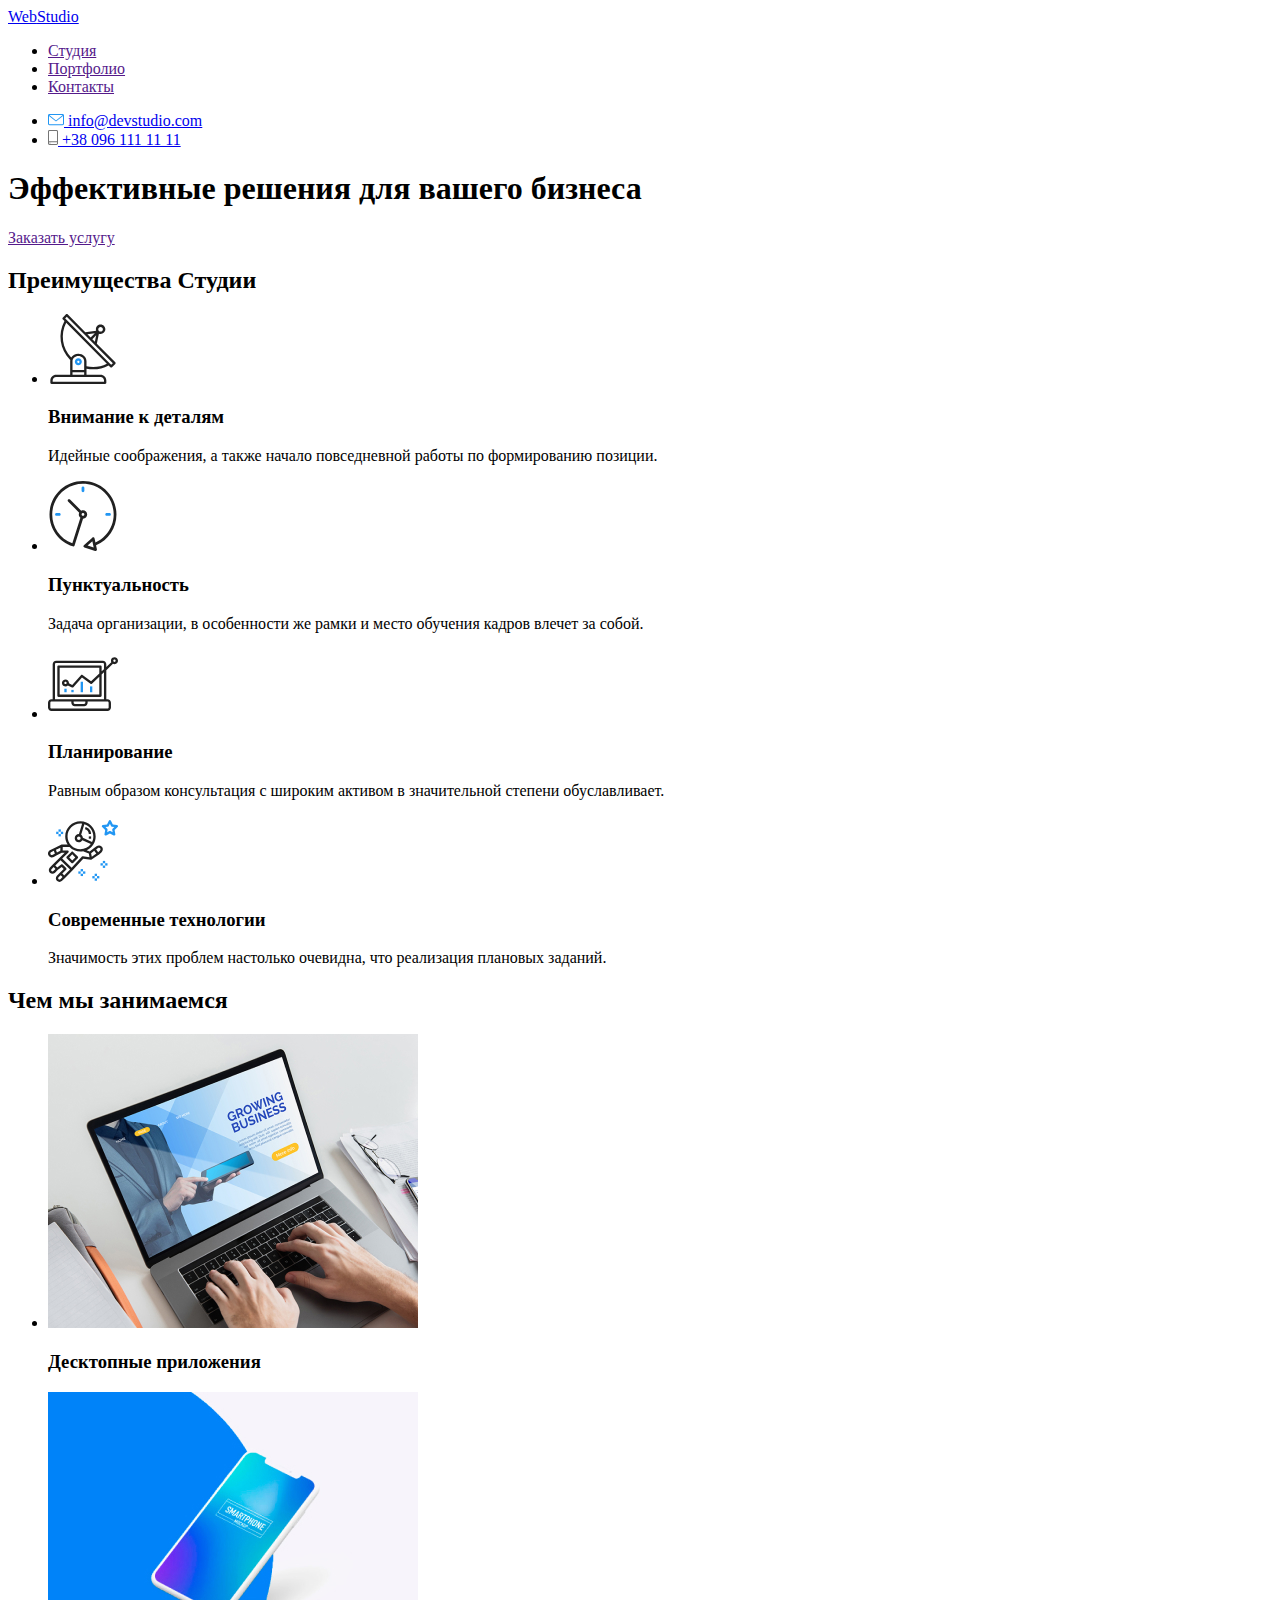
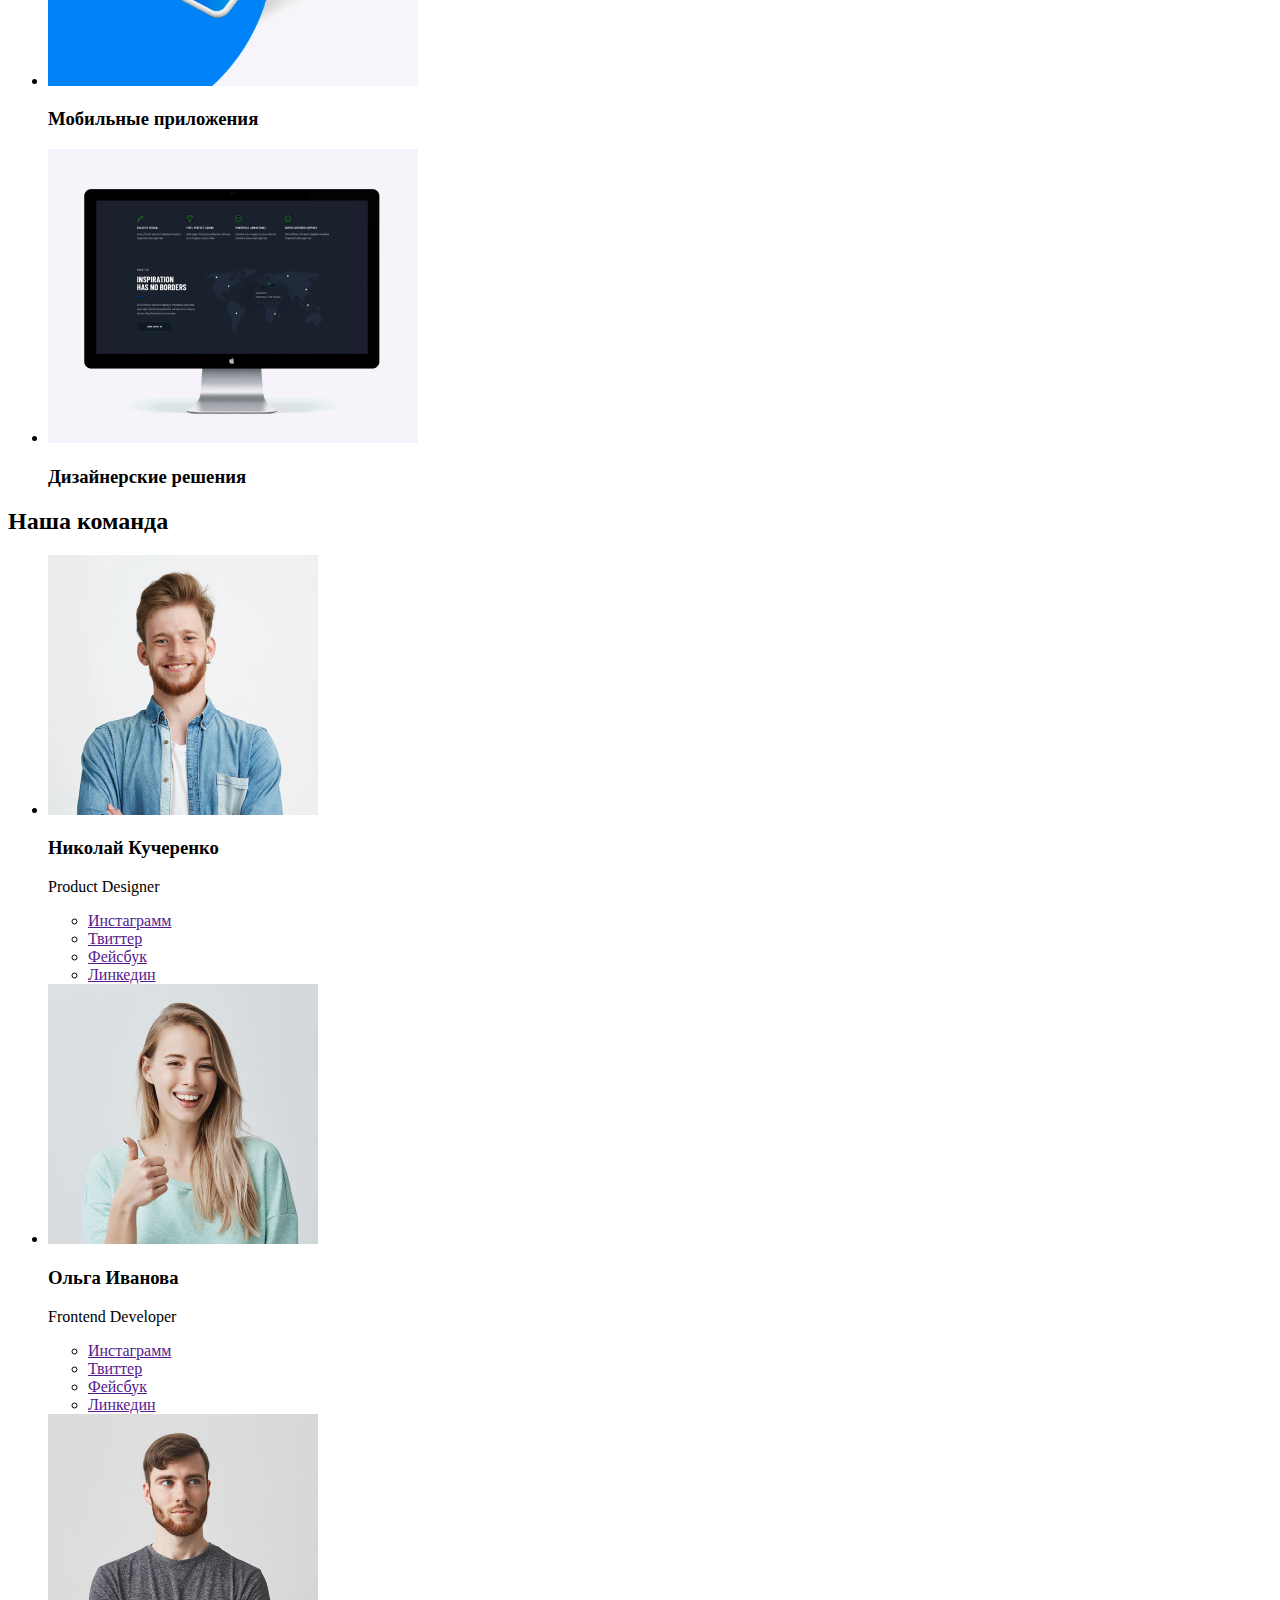
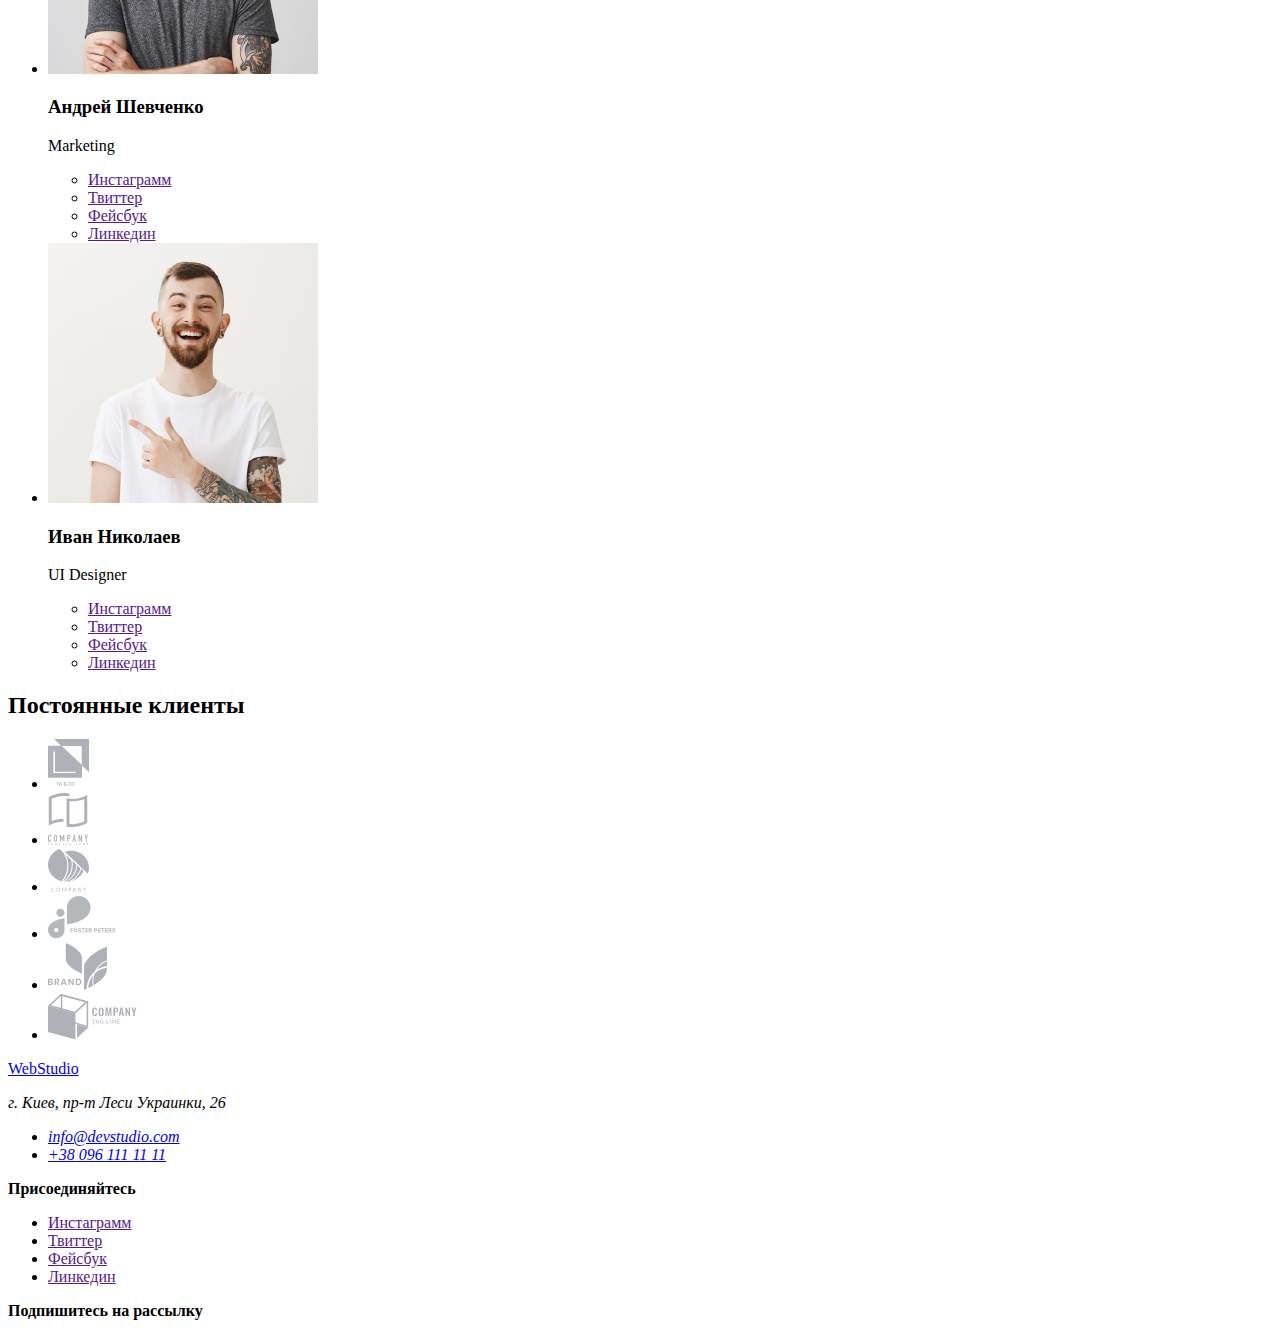
==== index.html @ 99ff596c "Добавляет файлы с репозитрия goit-markup-hw-01" ====
<!DOCTYPE html>
<html lang="ru">
  <head>
    <meta charset="UTF-8" />
    <meta name="viewport" content="width=device-width, initial-scale=1.0" />
    <title>Document</title>
  </head>

  <body>
    <!-- Шапка с навигацией-->
    <header>
      <!--навигация по сайту-->
      <nav>
        <a href="/"> <span>Web</span>Studio </a>
        <ul>
          <li><a href="">Студия</a></li>
          <li><a href="">Портфолио</a></li>
          <li><a href="">Контакты</a></li>
        </ul>
      </nav>

      <!--контакты для связи-->
      <ul>
        <li>
          <a href="mailto:info@devstudio.com ">
            <img src="./image/mail.svg" alt="Конверт" />
            info@devstudio.com
          </a>
        </li>
        <li>
          <a href="tel:+380961111111 ">
            <img src="./image/smartphone.svg" alt="Телефон" />
            +38 096 111 11 11
          </a>
        </li>
      </ul>
    </header>

    <main>
      <!-- Герой-->
      <section>
        <h1>Эффективные решения для вашего бизнеса</h1>
        <a href="">Заказать услугу</a>
      </section>

      <!-- Преимущества Студии-->
      <section>
        <!-- заголовок скрыть в css-->
        <h2>Преимущества Студии</h2>

        <ul>
          <li>
            <img src="./image/antenna.svg" alt="" />
            <h3>Внимание к деталям</h3>
            <p>
              Идейные соображения, а также начало повседневной работы по
              формированию позиции.
            </p>
          </li>
          <li>
            <img src="./image/clock.svg" alt="" />
            <h3>Пунктуальность</h3>
            <p>
              Задача организации, в особенности же рамки и место обучения кадров
              влечет за собой.
            </p>
          </li>
          <li>
            <img src="./image/diagram.svg" alt="" />
            <h3>Планирование</h3>
            <p>
              Равным образом консультация с широким активом в значительной
              степени обуславливает.
            </p>
          </li>
          <li>
            <a href=""><img src="./image/astronaut.svg" alt="" /></a>
            <h3>Современные технологии</h3>
            <p>
              Значимость этих проблем настолько очевидна, что реализация
              плановых заданий.
            </p>
          </li>
        </ul>
      </section>

      <!-- Чем мы занимаемся-->
      <section>
        <h2>Чем мы занимаемся</h2>

        <ul>
          <li>
            <img src="./image/box1.jpg" alt="Ноутбук" width="370" />
            <h3>Десктопные приложения</h3>
          </li>
          <li>
            <img src="./image/box2.jpg" alt="Мобильный телефон" width="370" />
            <h3>Мобильные приложения</h3>
          </li>
          <li>
            <img src="./image/box3.jpg" alt="Монитор" width="370" />
            <h3>Дизайнерские решения</h3>
          </li>
        </ul>
      </section>

      <!-- Наша команда-->
      <section>
        <h2>Наша команда</h2>

        <ul>
          <!--Сотрудник 1-->
          <li>
            <img src="./image/photo1.jpg" alt="Сотрудник 1" width="270" />
            <h3>Николай Кучеренко</h3>
            <p>Product Designer</p>

            <ul>
              <li>
                <a href="" aria-label="Ссылка на Инстаграмм">Инстаграмм</a>
              </li>
              <li>
                <a href="" aria-label="Ссылка на Твиттер">Твиттер</a>
              </li>
              <li>
                <a href="" aria-label="Ссылка на Фейсбук">Фейсбук</a>
              </li>
              <li>
                <a href="" aria-label="Ссылка на Линкедин">Линкедин</a>
              </li>
            </ul>
          </li>

          <!--Сотрудник 2-->
          <li>
            <img src="./image/photo2.jpg" alt="Сотрудник 2" width="270" />
            <h3>Ольга Иванова</h3>
            <p>Frontend Developer</p>

            <ul>
              <li>
                <a href="" aria-label="Ссылка на Инстаграмм">Инстаграмм</a>
              </li>
              <li>
                <a href="" aria-label="Ссылка на Твиттер">Твиттер</a>
              </li>
              <li>
                <a href="" aria-label="Ссылка на Фейсбук">Фейсбук</a>
              </li>
              <li>
                <a href="" aria-label="Ссылка на Линкедин">Линкедин</a>
              </li>
            </ul>
          </li>

          <!--Сотрудник 3-->
          <li>
            <img src="./image/photo3.jpg" alt="Сотрудник 3" width="270" />
            <h3>Андрей Шевченко</h3>
            <p>Marketing</p>

            <ul>
              <li>
                <a href="" aria-label="Ссылка на Инстаграмм">Инстаграмм</a>
              </li>
              <li>
                <a href="" aria-label="Ссылка на Твиттер">Твиттер</a>
              </li>
              <li>
                <a href="" aria-label="Ссылка на Фейсбук">Фейсбук</a>
              </li>
              <li>
                <a href="" aria-label="Ссылка на Линкедин">Линкедин</a>
              </li>
            </ul>
          </li>

          <!--Сотрудник 4-->
          <li>
            <img src="./image/photo4.jpg" alt="Сотрудник 4" width="270" />
            <h3>Иван Николаев</h3>
            <p>UI Designer</p>

            <ul>
              <li>
                <a href="" aria-label="Ссылка на Инстаграмм">Инстаграмм</a>
              </li>
              <li>
                <a href="" aria-label="Ссылка на Твиттер">Твиттер</a>
              </li>
              <li>
                <a href="" aria-label="Ссылка на Фейсбук">Фейсбук</a>
              </li>
              <li>
                <a href="" aria-label="Ссылка на Линкедин">Линкедин</a>
              </li>
            </ul>
          </li>
        </ul>
      </section>

      <!--Постоянные клиенты-->
      <section>
        <h2>Постоянные клиенты</h2>

        <ul>
          <li>
            <a href=""><img src="./image/logo1.svg" alt="Логотип" /></a>
          </li>
          <li>
            <a href=""><img src="./image/logo2.svg" alt="Логотип" /></a>
          </li>
          <li>
            <a href=""><img src="./image/logo3.svg" alt="Логотип" /></a>
          </li>
          <li>
            <a href=""><img src="./image/logo4.svg" alt="Логотип" /></a>
          </li>
          <li>
            <a href=""><img src="./image/logo5.svg" alt="Логотип" /></a>
          </li>
          <li>
            <a href=""><img src="./image/logo6.svg" alt="Логотип" /></a>
          </li>
        </ul>
      </section>
    </main>

    <!-- Футер -->
    <footer>
      <div>
        <a href="/"> <span>Web</span>Studio </a>
        <address>
          <p>г. Киев, пр-т Леси Украинки, 26</p>

          <ul>
            <li>
              <a href="mailto:info@devstudio.com ">info@devstudio.com</a>
            </li>
            <li>
              <a href="tel:+380961111111 ">+38 096 111 11 11 </a>
            </li>
          </ul>
        </address>
      </div>

      <div>
        <b>Присоединяйтесь</b>
        <ul>
          <li>
            <a href="" aria-label="Ссылка на Инстаграмм">Инстаграмм</a>
          </li>
          <li>
            <a href="" aria-label="Ссылка на Твиттер">Твиттер</a>
          </li>
          <li>
            <a href="" aria-label="Ссылка на Фейсбук">Фейсбук</a>
          </li>
          <li>
            <a href="" aria-label="Ссылка на Линкедин">Линкедин</a>
          </li>
        </ul>
      </div>

      <div>
        <b>Подпишитесь на рассылку</b>
      </div>
    </footer>
  </body>
</html>
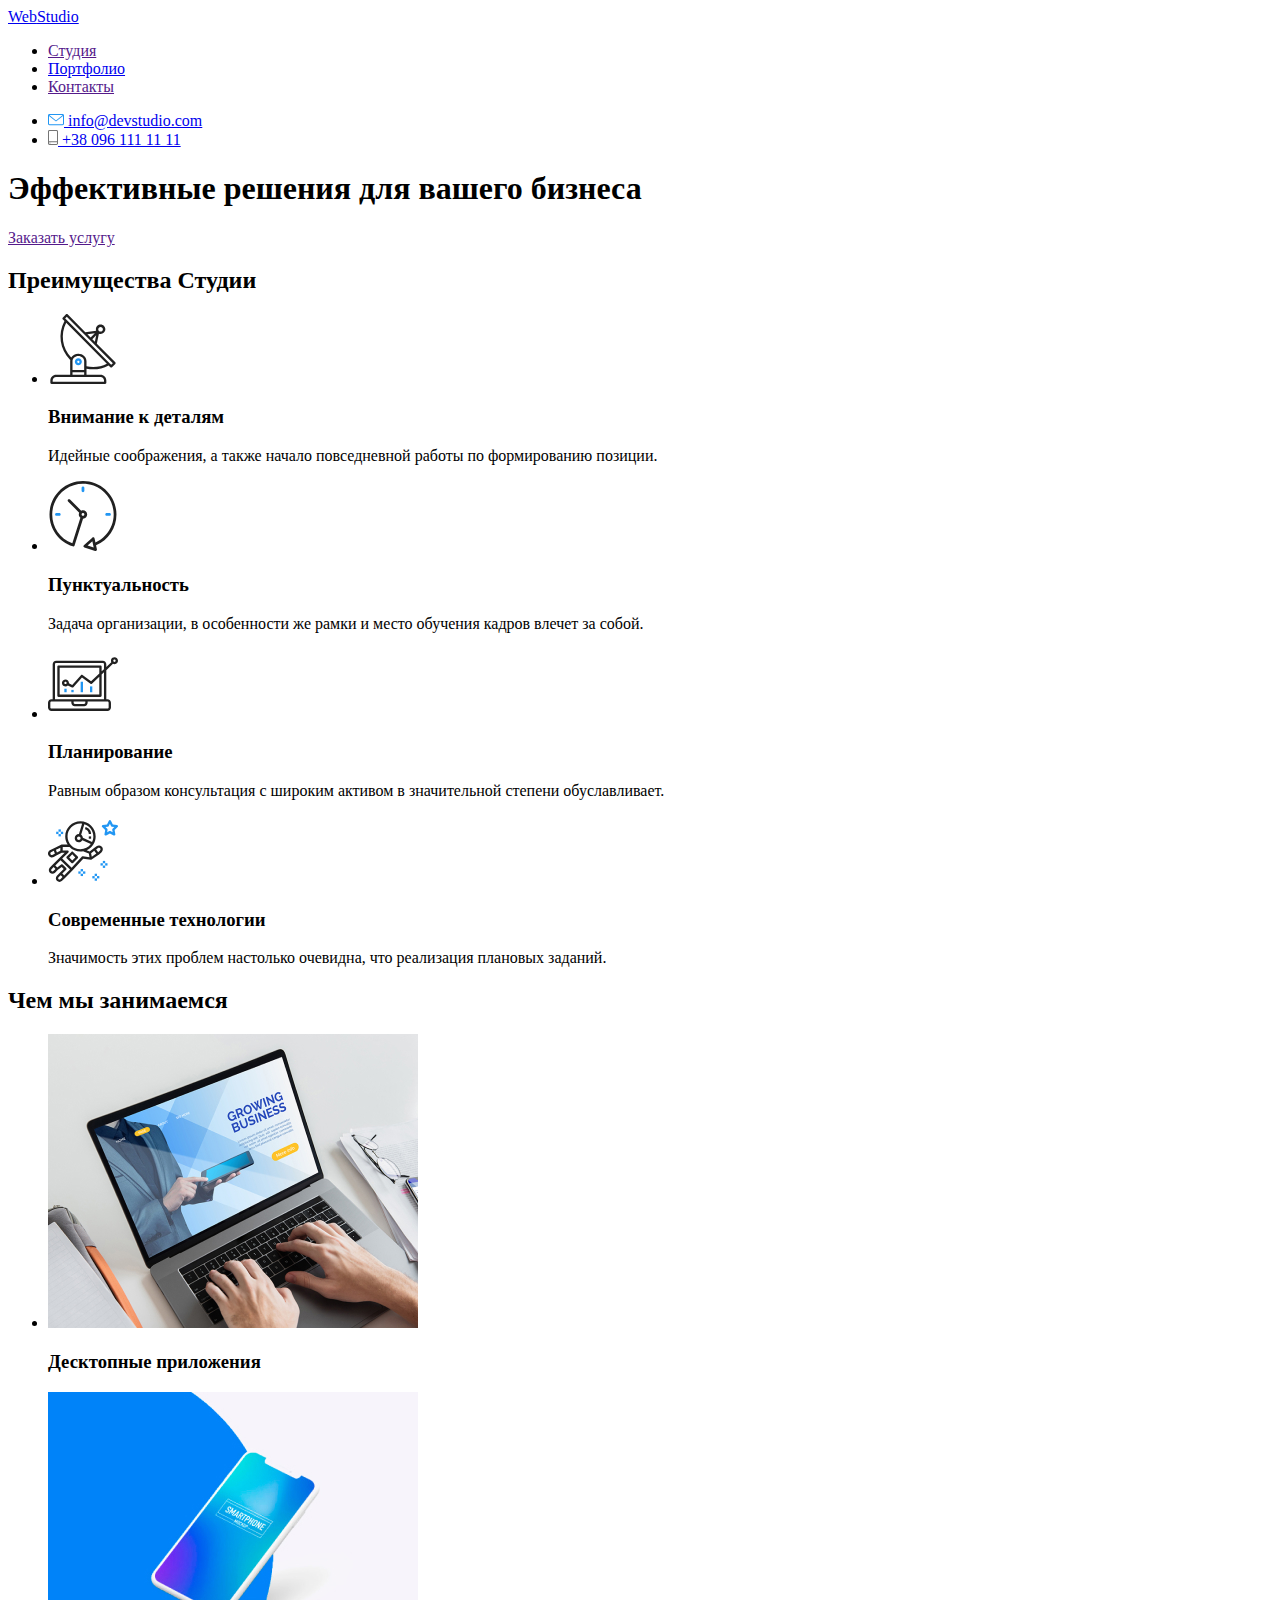
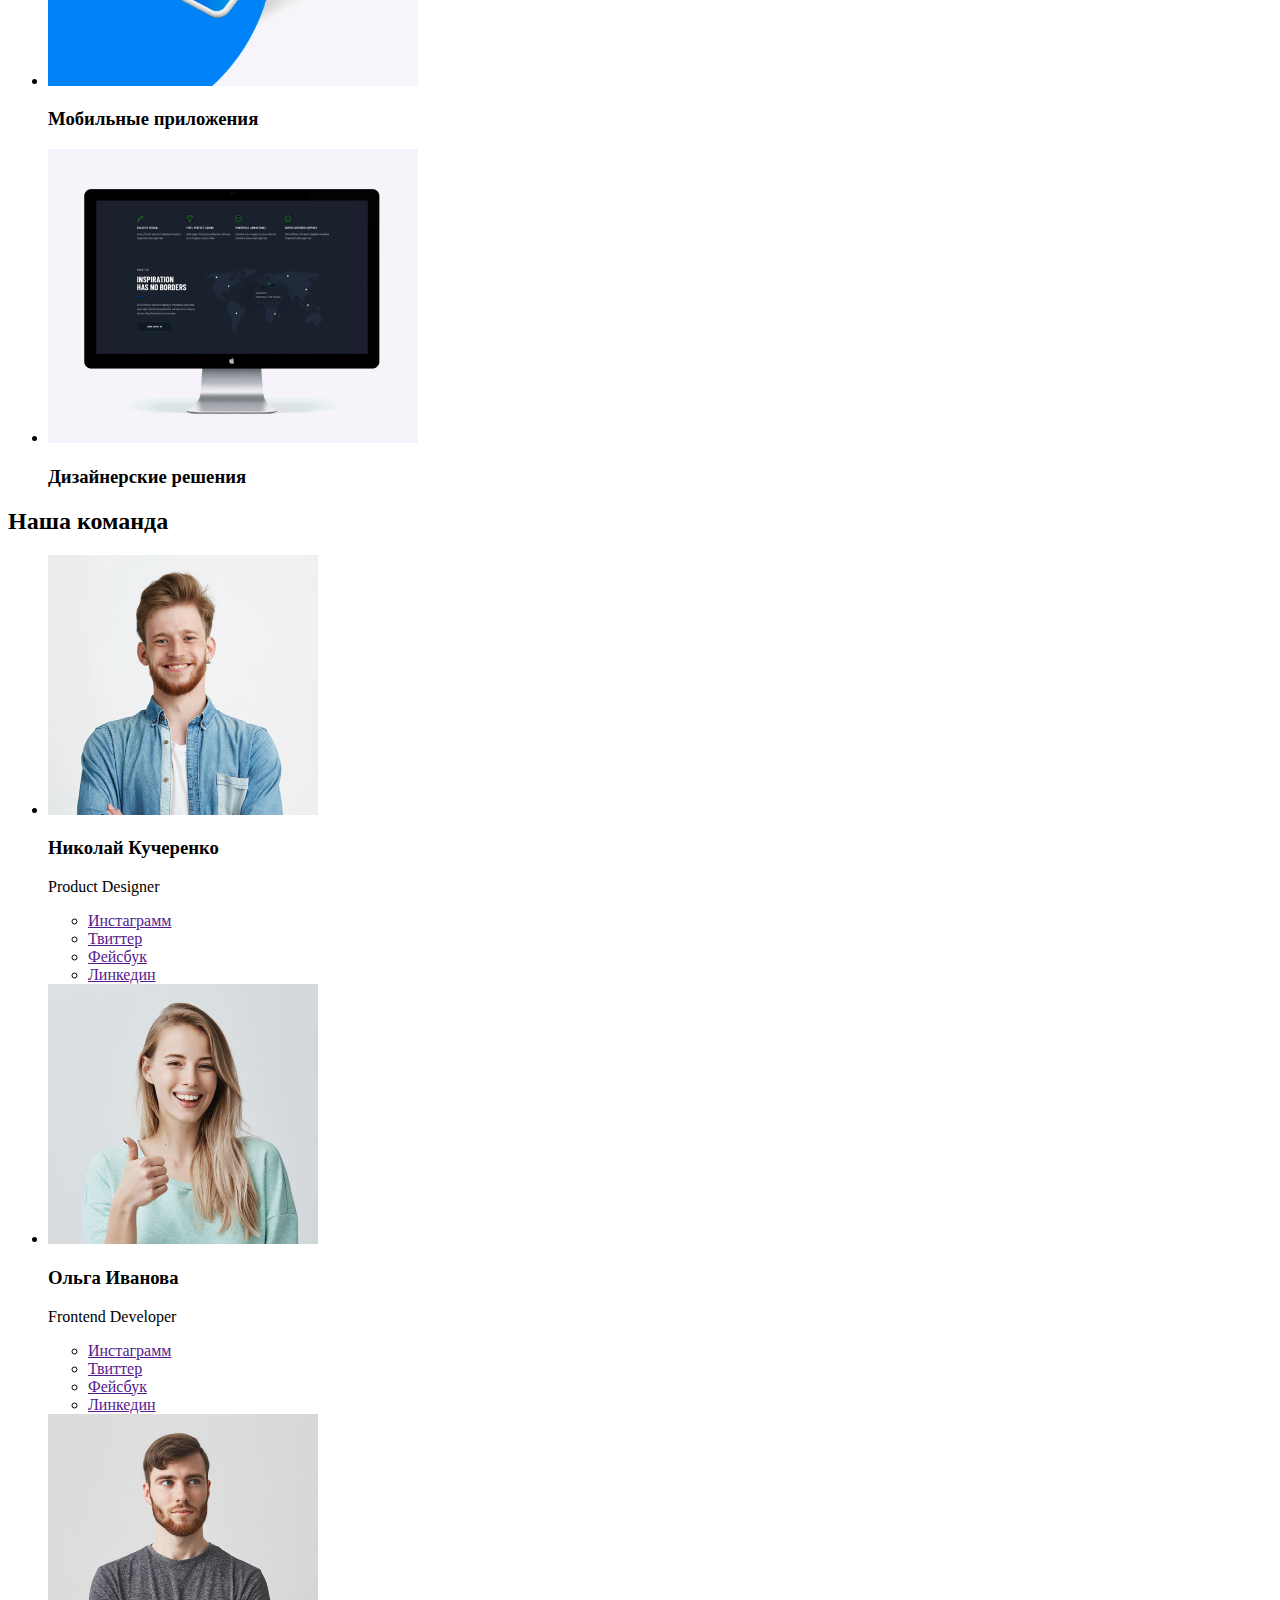
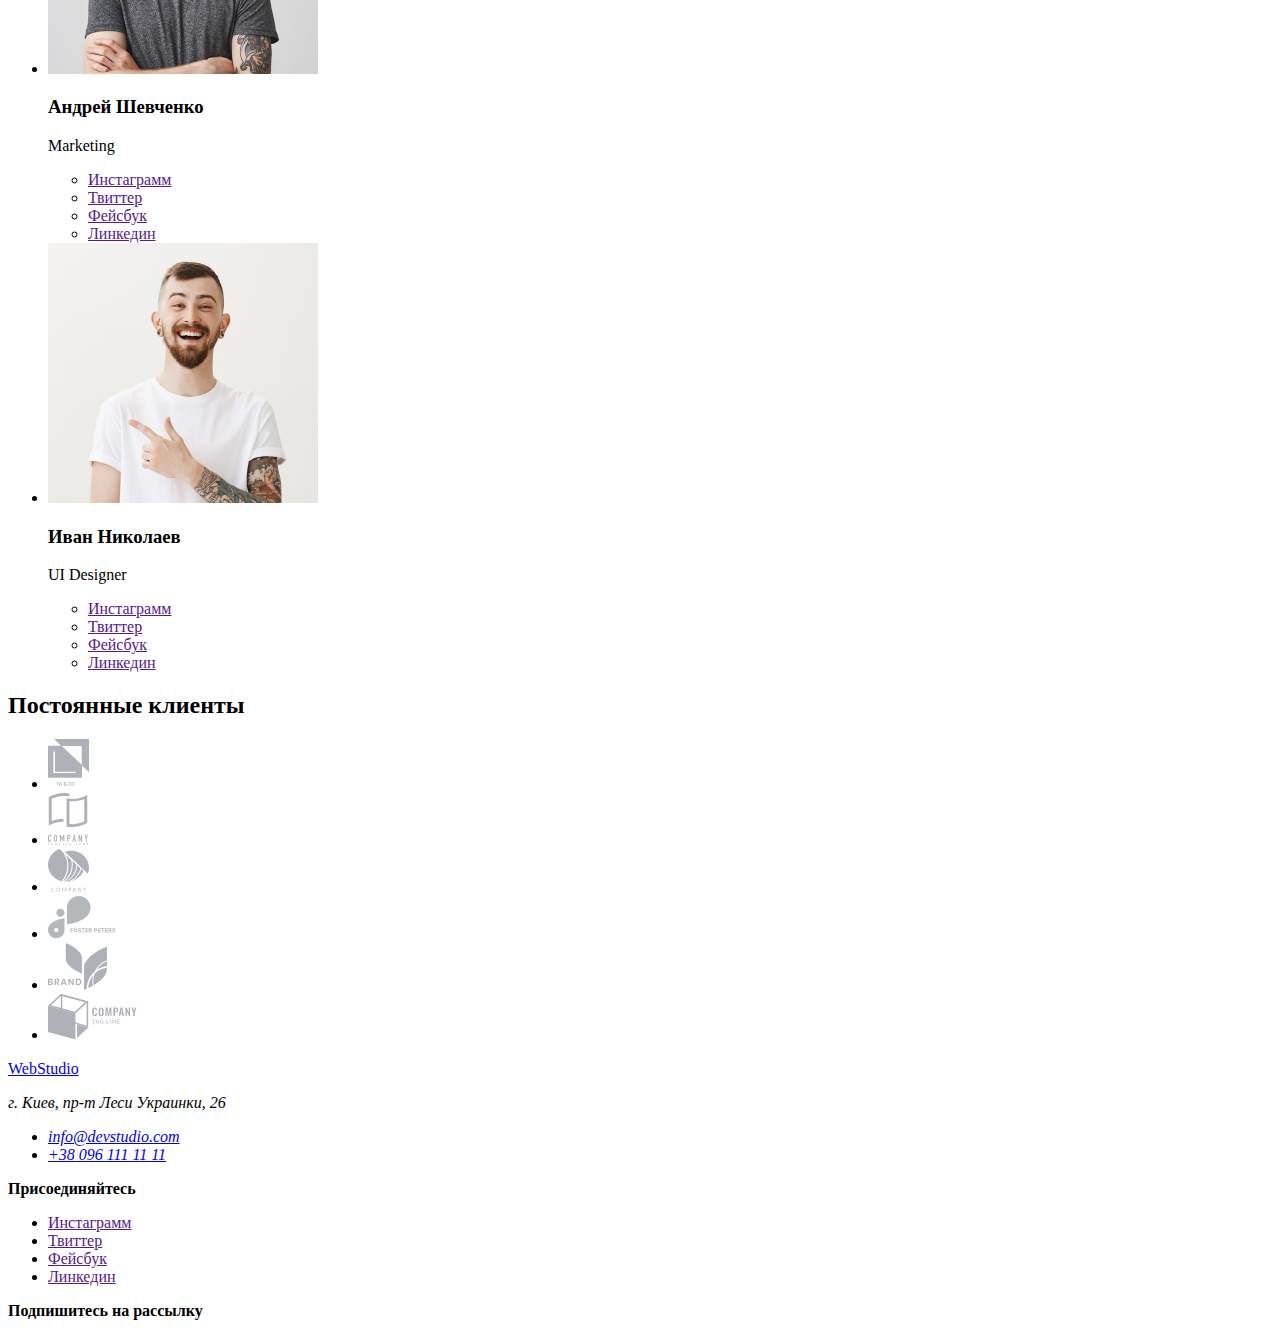
==== commit 6cf24dca: "Добавляет сраницу Портфолио" ====
--- a/index.html
+++ b/index.html
@@ -11,10 +11,10 @@
     <header>
       <!--навигация по сайту-->
       <nav>
-        <a href="/"> <span>Web</span>Studio </a>
+        <a href="./"> <span>Web</span>Studio </a>
         <ul>
           <li><a href="">Студия</a></li>
-          <li><a href="">Портфолио</a></li>
+          <li><a href="./portfolio.html">Портфолио</a></li>
           <li><a href="">Контакты</a></li>
         </ul>
       </nav>
@@ -229,7 +229,7 @@
     <!-- Футер -->
     <footer>
       <div>
-        <a href="/"> <span>Web</span>Studio </a>
+        <a href="./"> <span>Web</span>Studio </a>
         <address>
           <p>г. Киев, пр-т Леси Украинки, 26</p>
 
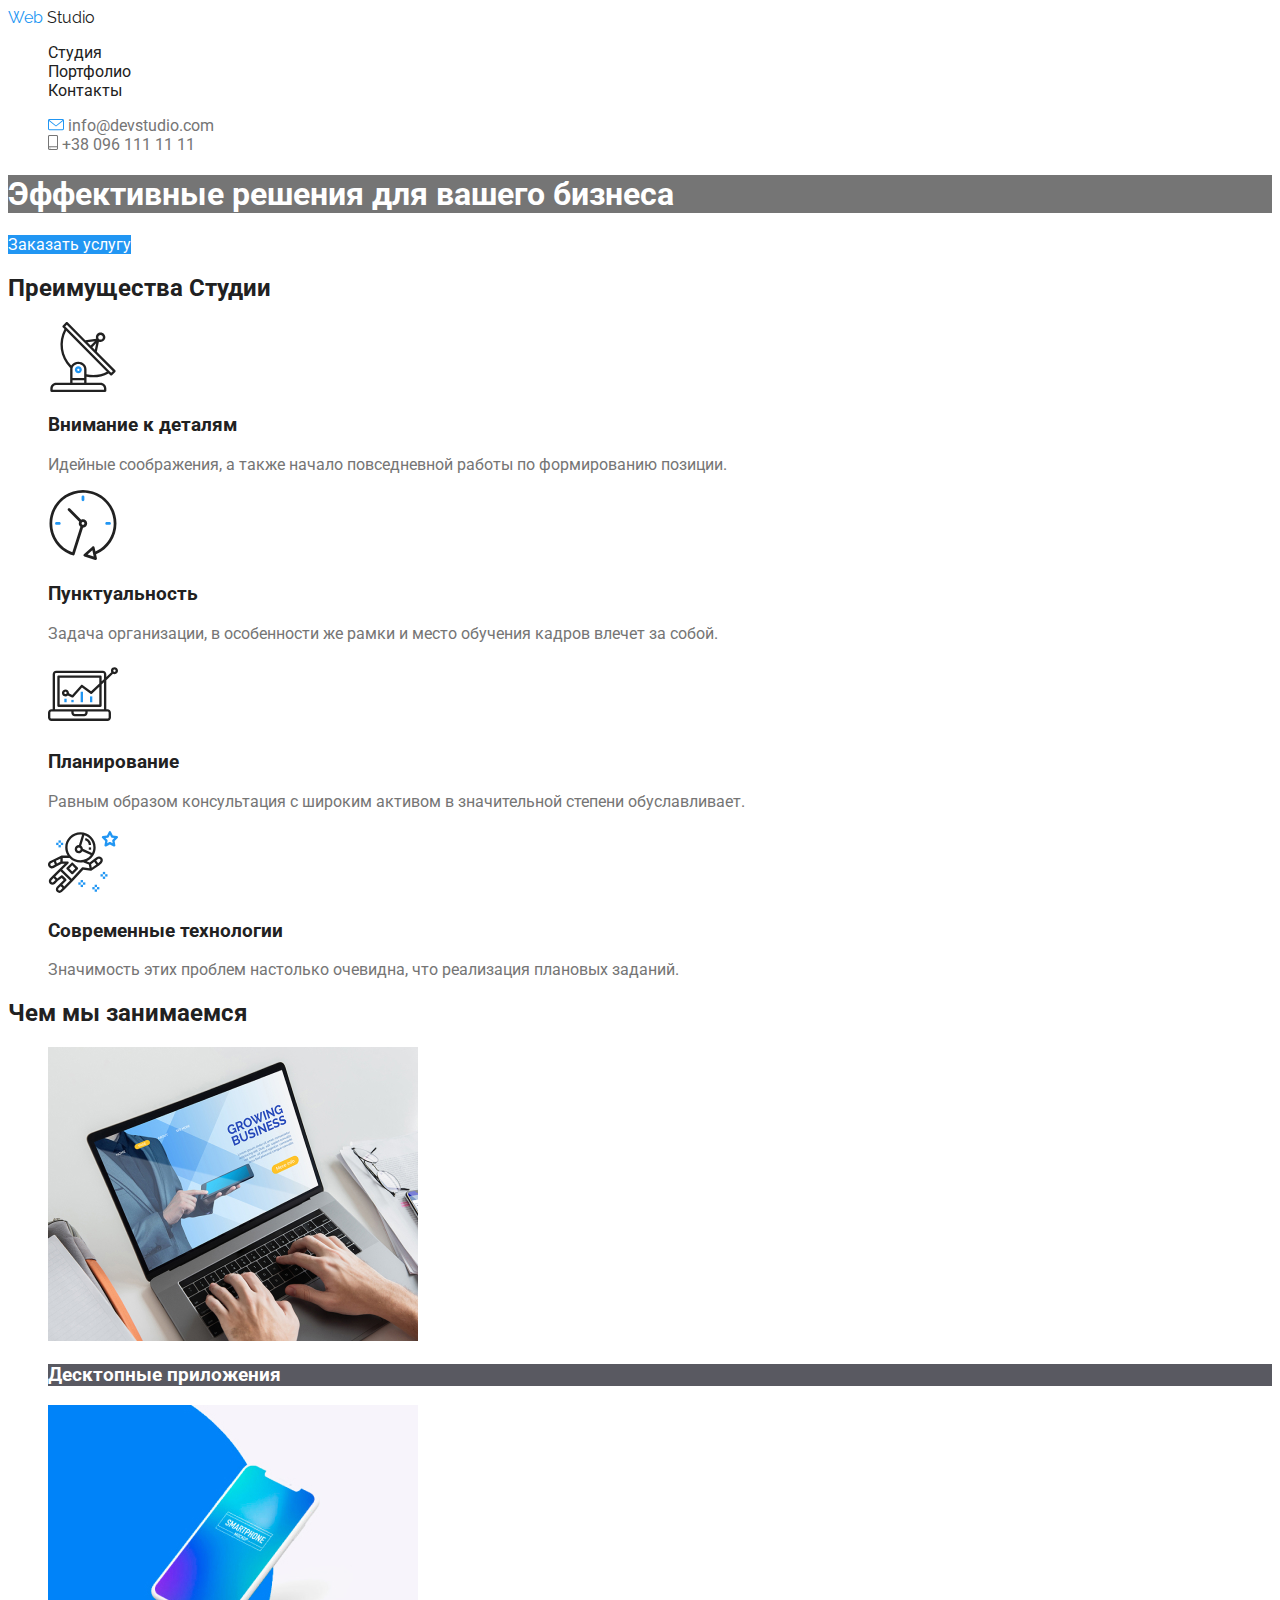
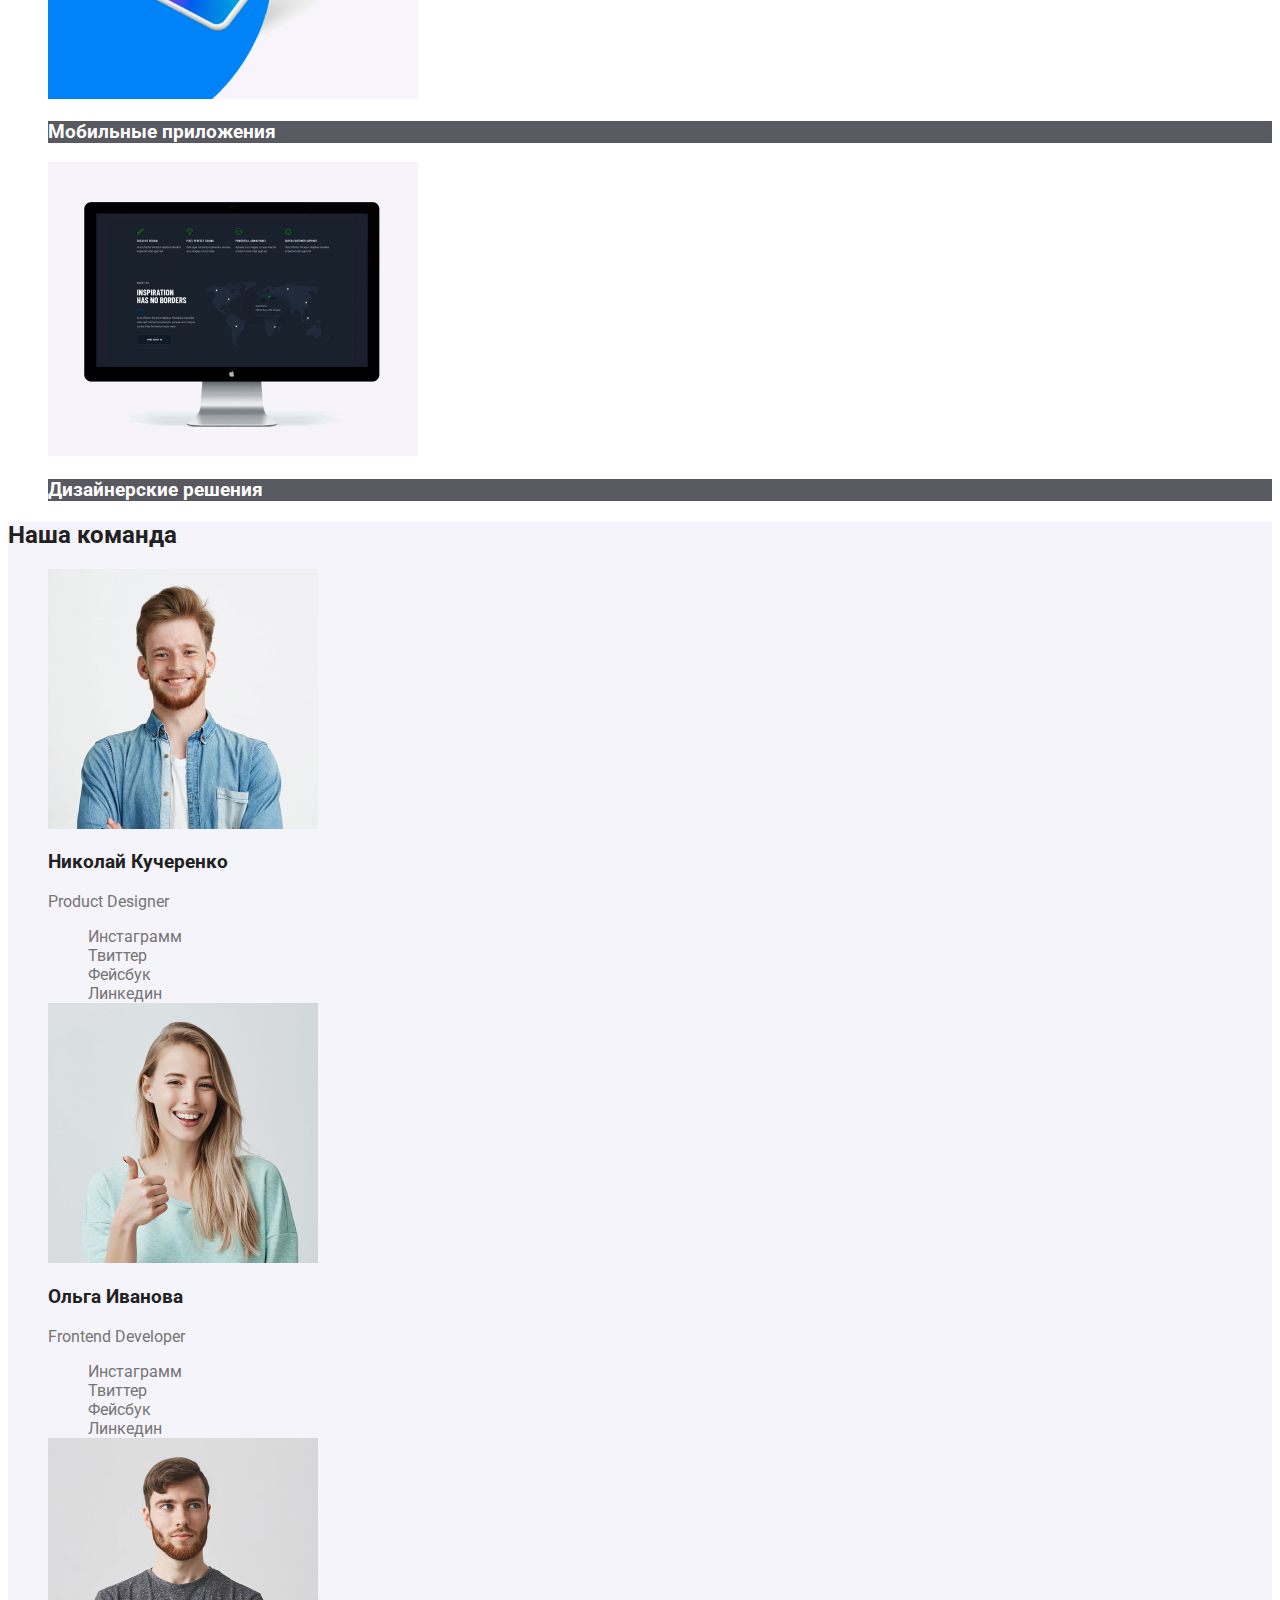
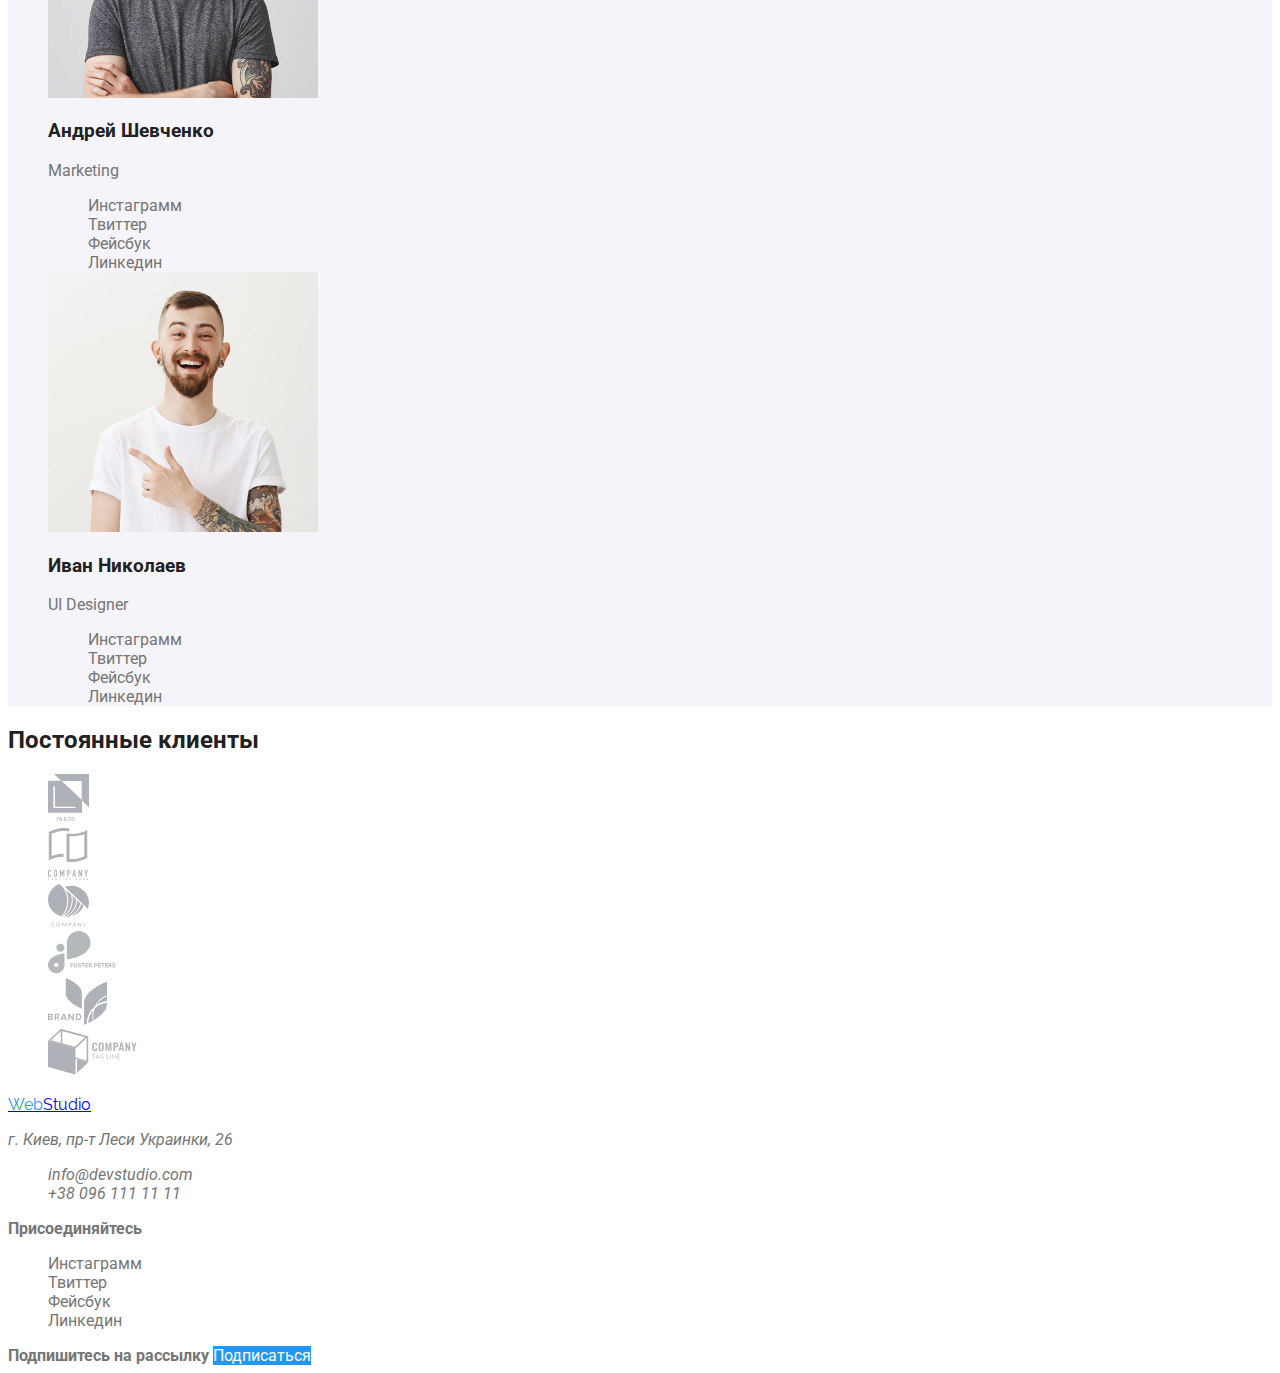
==== commit 34b76e21: "Добавляет цвет и шрифт" ====
--- a/index.html
+++ b/index.html
@@ -3,32 +3,39 @@
   <head>
     <meta charset="UTF-8" />
     <meta name="viewport" content="width=device-width, initial-scale=1.0" />
-    <title>Document</title>
+    <title>WebStudio</title>
+    <link
+      href="https://fonts.googleapis.com/css2?family=Raleway:wght@700&family=Roboto:wght@400;500;700;900&display=swap"
+      rel="stylesheet"
+    />
+    <link rel="stylesheet" href="./css/main.css" />
   </head>
 
   <body>
     <!-- Шапка с навигацией-->
     <header>
       <!--навигация по сайту-->
-      <nav>
-        <a href="./"> <span>Web</span>Studio </a>
-        <ul>
-          <li><a href="">Студия</a></li>
-          <li><a href="./portfolio.html">Портфолио</a></li>
-          <li><a href="">Контакты</a></li>
+      <nav class="navigation">
+        <div class="logo">
+          <a href="./"> <span class="logo-web">Web</span> Studio </a>
+        </div>
+        <ul>
+          <li><a href="" class="nav-link">Студия</a></li>
+          <li><a href="./portfolio.html" class="nav-link">Портфолио</a></li>
+          <li><a href="" class="nav-link">Контакты</a></li>
         </ul>
       </nav>
 
       <!--контакты для связи-->
       <ul>
         <li>
-          <a href="mailto:info@devstudio.com ">
+          <a href="mailto:info@devstudio.com " class="contacts">
             <img src="./image/mail.svg" alt="Конверт" />
             info@devstudio.com
           </a>
         </li>
         <li>
-          <a href="tel:+380961111111 ">
+          <a href="tel:+380961111111 " class="contacts">
             <img src="./image/smartphone.svg" alt="Телефон" />
             +38 096 111 11 11
           </a>
@@ -39,8 +46,8 @@
     <main>
       <!-- Герой-->
       <section>
-        <h1>Эффективные решения для вашего бизнеса</h1>
-        <a href="">Заказать услугу</a>
+        <h1 class="main-title">Эффективные решения для вашего бизнеса</h1>
+        <a href="#" class="button">Заказать услугу</a>
       </section>
 
       <!-- Преимущества Студии-->
@@ -85,7 +92,7 @@
       </section>
 
       <!-- Чем мы занимаемся-->
-      <section>
+      <section class="examples">
         <h2>Чем мы занимаемся</h2>
 
         <ul>
@@ -105,7 +112,7 @@
       </section>
 
       <!-- Наша команда-->
-      <section>
+      <section class="staff">
         <h2>Наша команда</h2>
 
         <ul>
@@ -115,7 +122,7 @@
             <h3>Николай Кучеренко</h3>
             <p>Product Designer</p>
 
-            <ul>
+            <ul class="networks">
               <li>
                 <a href="" aria-label="Ссылка на Инстаграмм">Инстаграмм</a>
               </li>
@@ -137,7 +144,7 @@
             <h3>Ольга Иванова</h3>
             <p>Frontend Developer</p>
 
-            <ul>
+            <ul class="networks">
               <li>
                 <a href="" aria-label="Ссылка на Инстаграмм">Инстаграмм</a>
               </li>
@@ -159,7 +166,7 @@
             <h3>Андрей Шевченко</h3>
             <p>Marketing</p>
 
-            <ul>
+            <ul class="networks">
               <li>
                 <a href="" aria-label="Ссылка на Инстаграмм">Инстаграмм</a>
               </li>
@@ -181,7 +188,7 @@
             <h3>Иван Николаев</h3>
             <p>UI Designer</p>
 
-            <ul>
+            <ul class="networks">
               <li>
                 <a href="" aria-label="Ссылка на Инстаграмм">Инстаграмм</a>
               </li>
@@ -203,7 +210,7 @@
       <section>
         <h2>Постоянные клиенты</h2>
 
-        <ul>
+        <ul class="customer">
           <li>
             <a href=""><img src="./image/logo1.svg" alt="Логотип" /></a>
           </li>
@@ -229,16 +236,20 @@
     <!-- Футер -->
     <footer>
       <div>
-        <a href="./"> <span>Web</span>Studio </a>
+        <a href="./" class="logo"> <span class="logo-web">Web</span>Studio </a>
         <address>
           <p>г. Киев, пр-т Леси Украинки, 26</p>
 
           <ul>
             <li>
-              <a href="mailto:info@devstudio.com ">info@devstudio.com</a>
+              <a href="mailto:info@devstudio.com " class="contacts"
+                >info@devstudio.com</a
+              >
             </li>
             <li>
-              <a href="tel:+380961111111 ">+38 096 111 11 11 </a>
+              <a href="tel:+380961111111 " class="contacts"
+                >+38 096 111 11 11
+              </a>
             </li>
           </ul>
         </address>
@@ -246,7 +257,7 @@
 
       <div>
         <b>Присоединяйтесь</b>
-        <ul>
+        <ul class="networks">
           <li>
             <a href="" aria-label="Ссылка на Инстаграмм">Инстаграмм</a>
           </li>
@@ -264,6 +275,7 @@
 
       <div>
         <b>Подпишитесь на рассылку</b>
+        <a href="#" class="button">Подписаться</a>
       </div>
     </footer>
   </body>
--- a/css/main.css
+++ b/css/main.css
@@ -0,0 +1,96 @@
+/* цвет абзацев текста #757575
+цвет вторичных заголовков текста #212121
+цвет заголовков текста #FFFFFF;
+цвет акцента #2196F3;
+фон основной #FFFFFF
+фон вторичный #F5F4FA
+*/
+
+:root {
+  --main-text-color: #757575;
+  --title-text-color: #ffffff;
+  --secondary-text-color: #212121;
+  --accent-color: #2196f3;
+}
+
+body {
+  background-color: #ffffff;
+  color: var(--main-text-color);
+  font-family: Roboto, sans-serif;
+}
+
+ul {
+  list-style: none;
+}
+
+h2,
+h3 {
+  color: var(--secondary-text-color);
+}
+/* ------стилизация шапки сайта------- */
+.navigation a {
+  color: var(--secondary-text-color);
+  text-decoration: none;
+}
+
+.nav-link:hover,
+.nav-link:focus {
+  color: var(--accent-color);
+}
+
+/* ---логотип--- */
+.logo {
+  font-family: Raleway, sans-serif;
+}
+.logo-web {
+  color: var(--accent-color);
+}
+
+.contacts {
+  color: var(--main-text-color);
+  text-decoration: none;
+}
+
+.contacts:hover,
+.contacts:focus {
+  color: var(--accent-color);
+}
+
+/* ------------стилизация Героя------------ */
+.main-title {
+  color: var(--title-text-color);
+  background: #757575;
+}
+
+.button {
+  color: var(--title-text-color);
+  background-color: var(--accent-color);
+  text-decoration: none;
+}
+
+/* -------стилизация блока Чем мы занимаемся--------*/
+.examples h3 {
+  color: var(--title-text-color);
+  background: rgba(47, 48, 58, 0.8);
+}
+
+/* ---------стилизацтя блока Сотрудники------------ */
+.staff {
+  background-color: #f5f4fa;
+}
+
+.networks a {
+  color: var(--main-text-color);
+  text-decoration: none;
+}
+
+.networks a:hover,
+.networks a:focus {
+  color: var(--accent-color);
+}
+
+/* ----------стилизация блока Постоянные клиенты---------- */
+.customer a:hover,
+.customer a:focus {
+  color: var(--accent-color);
+}
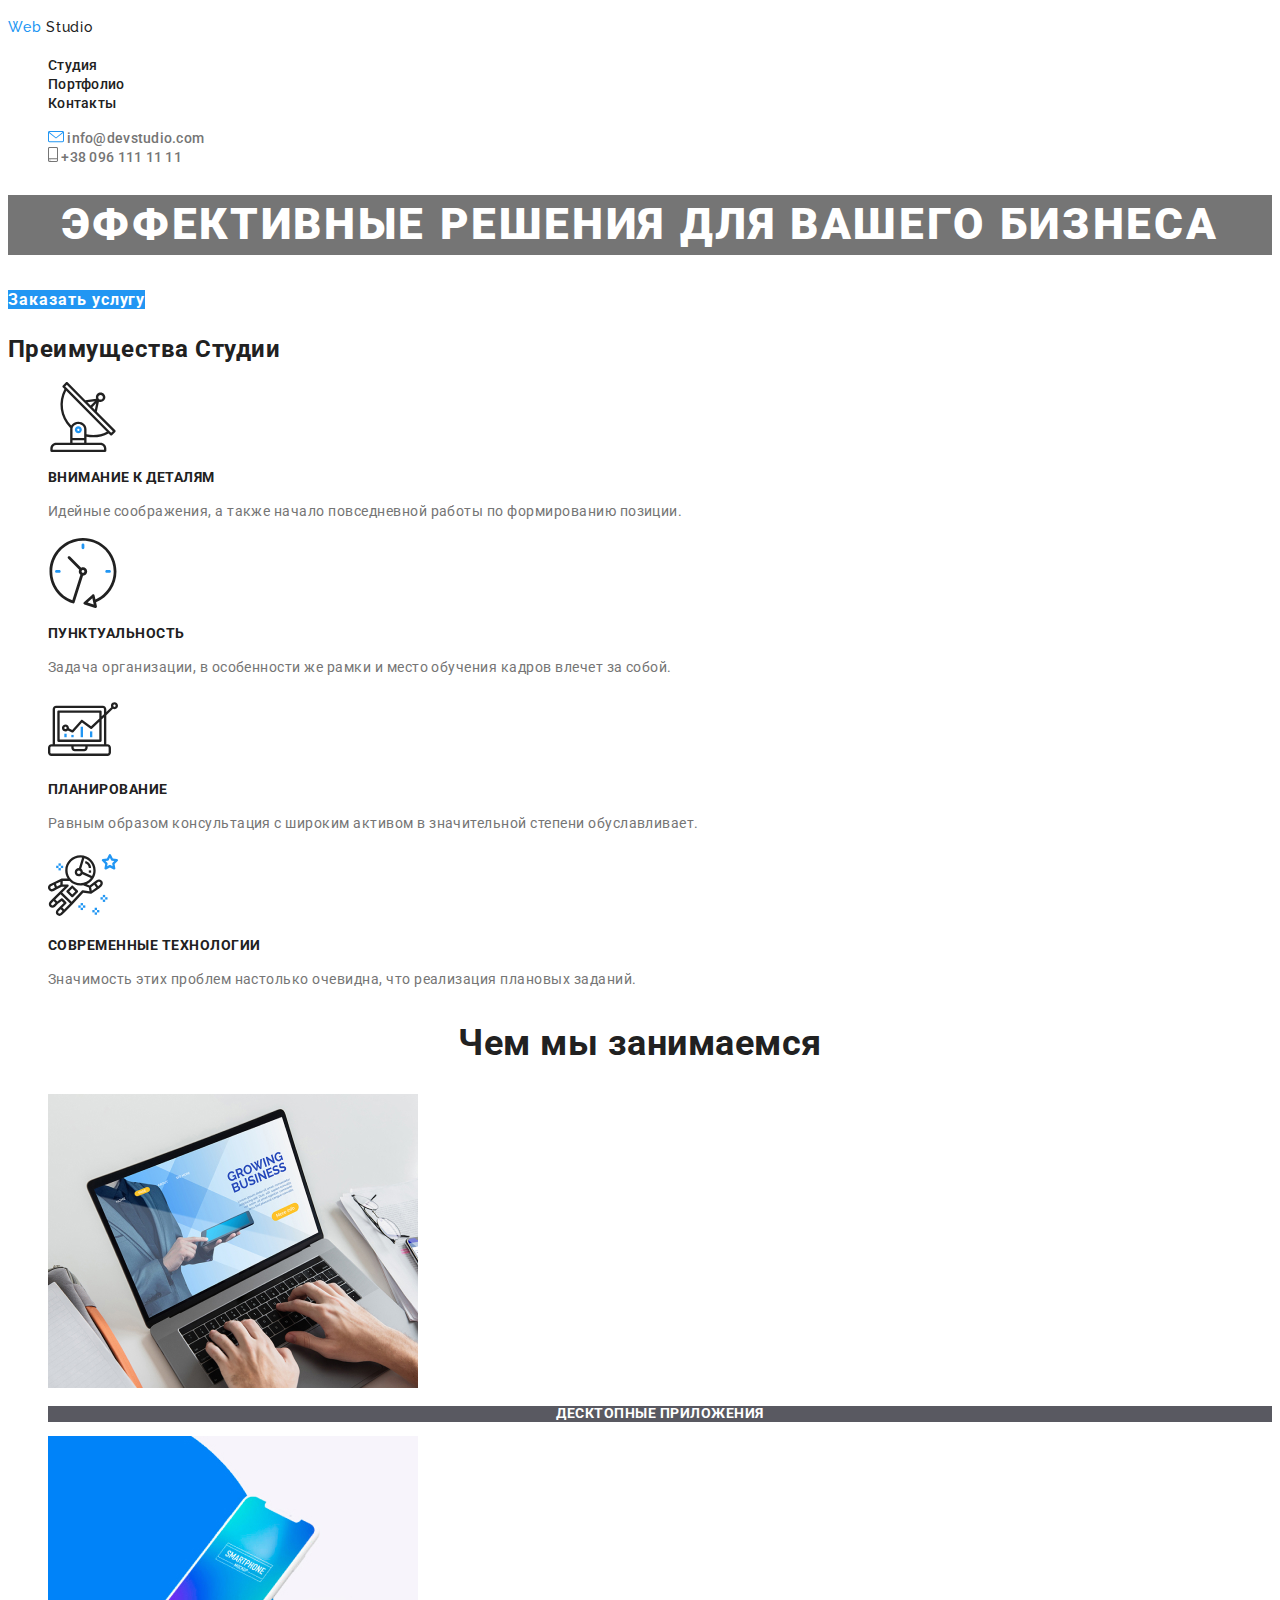
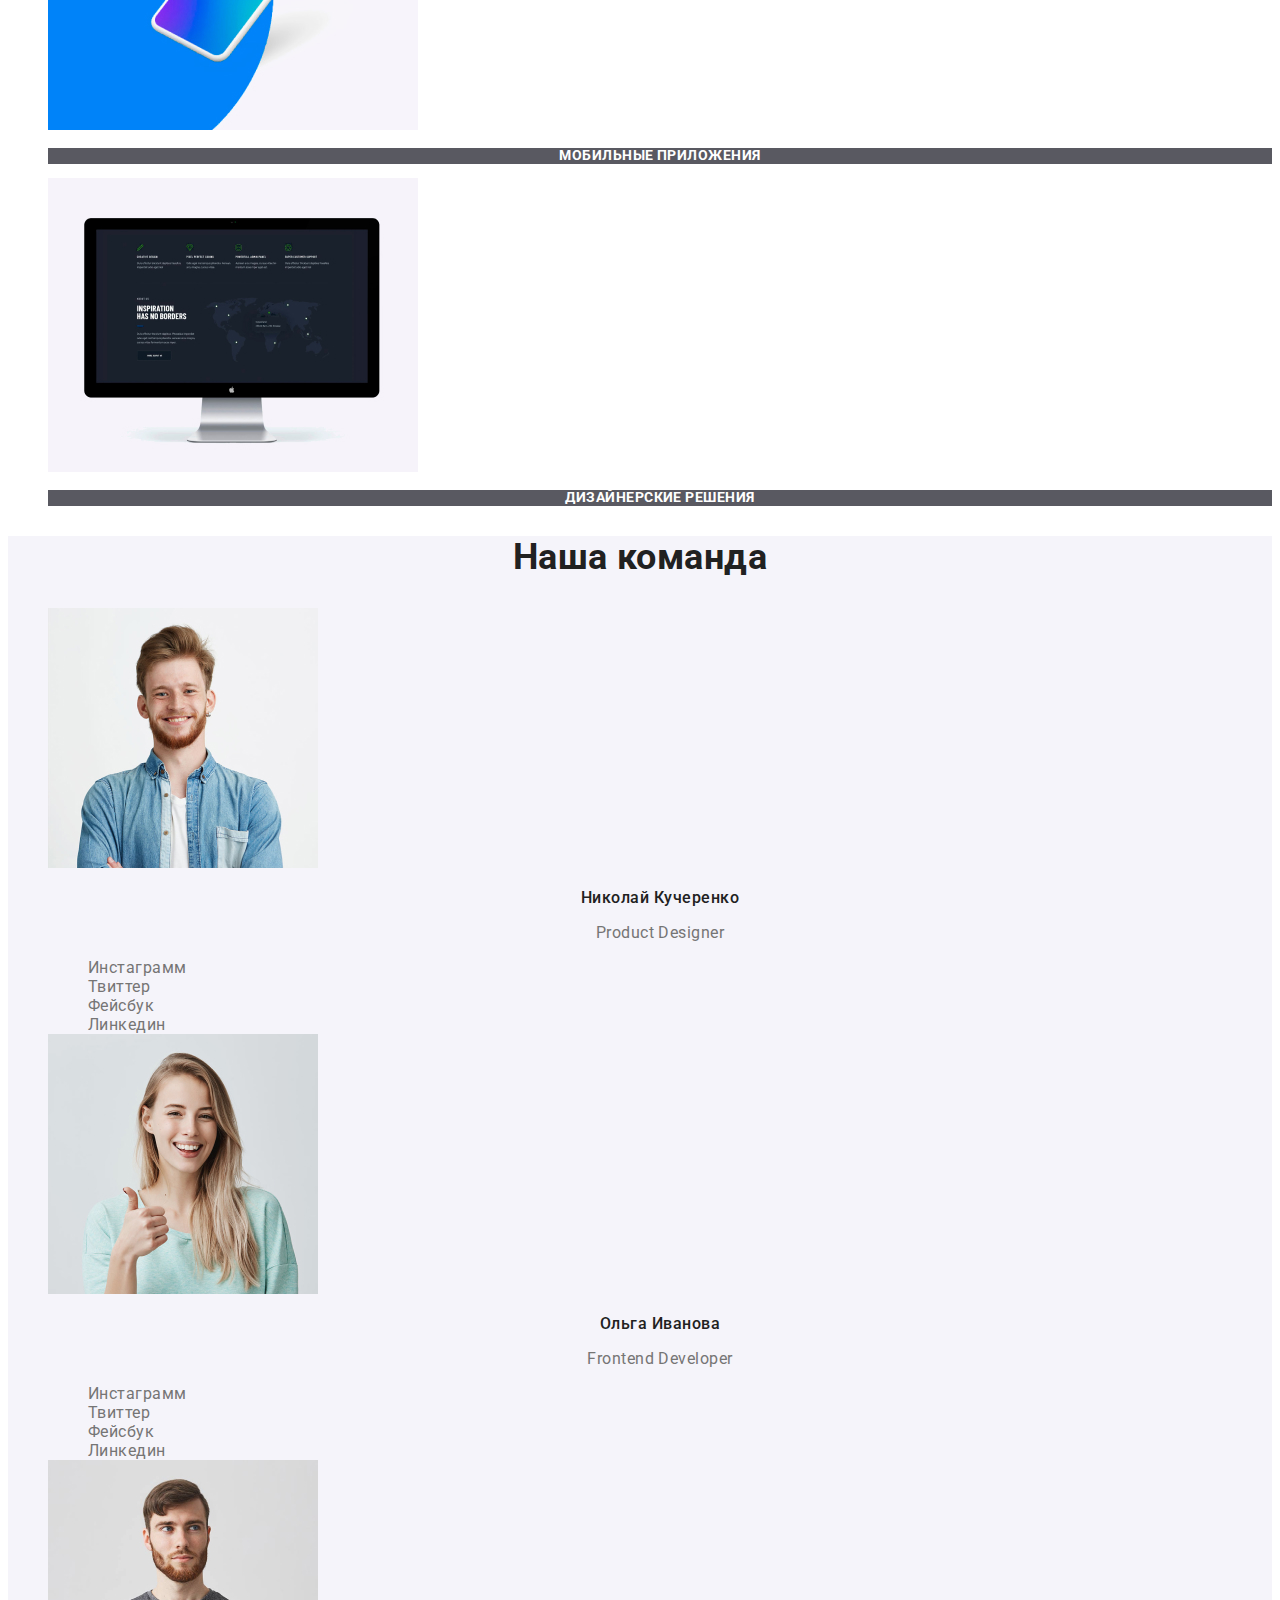
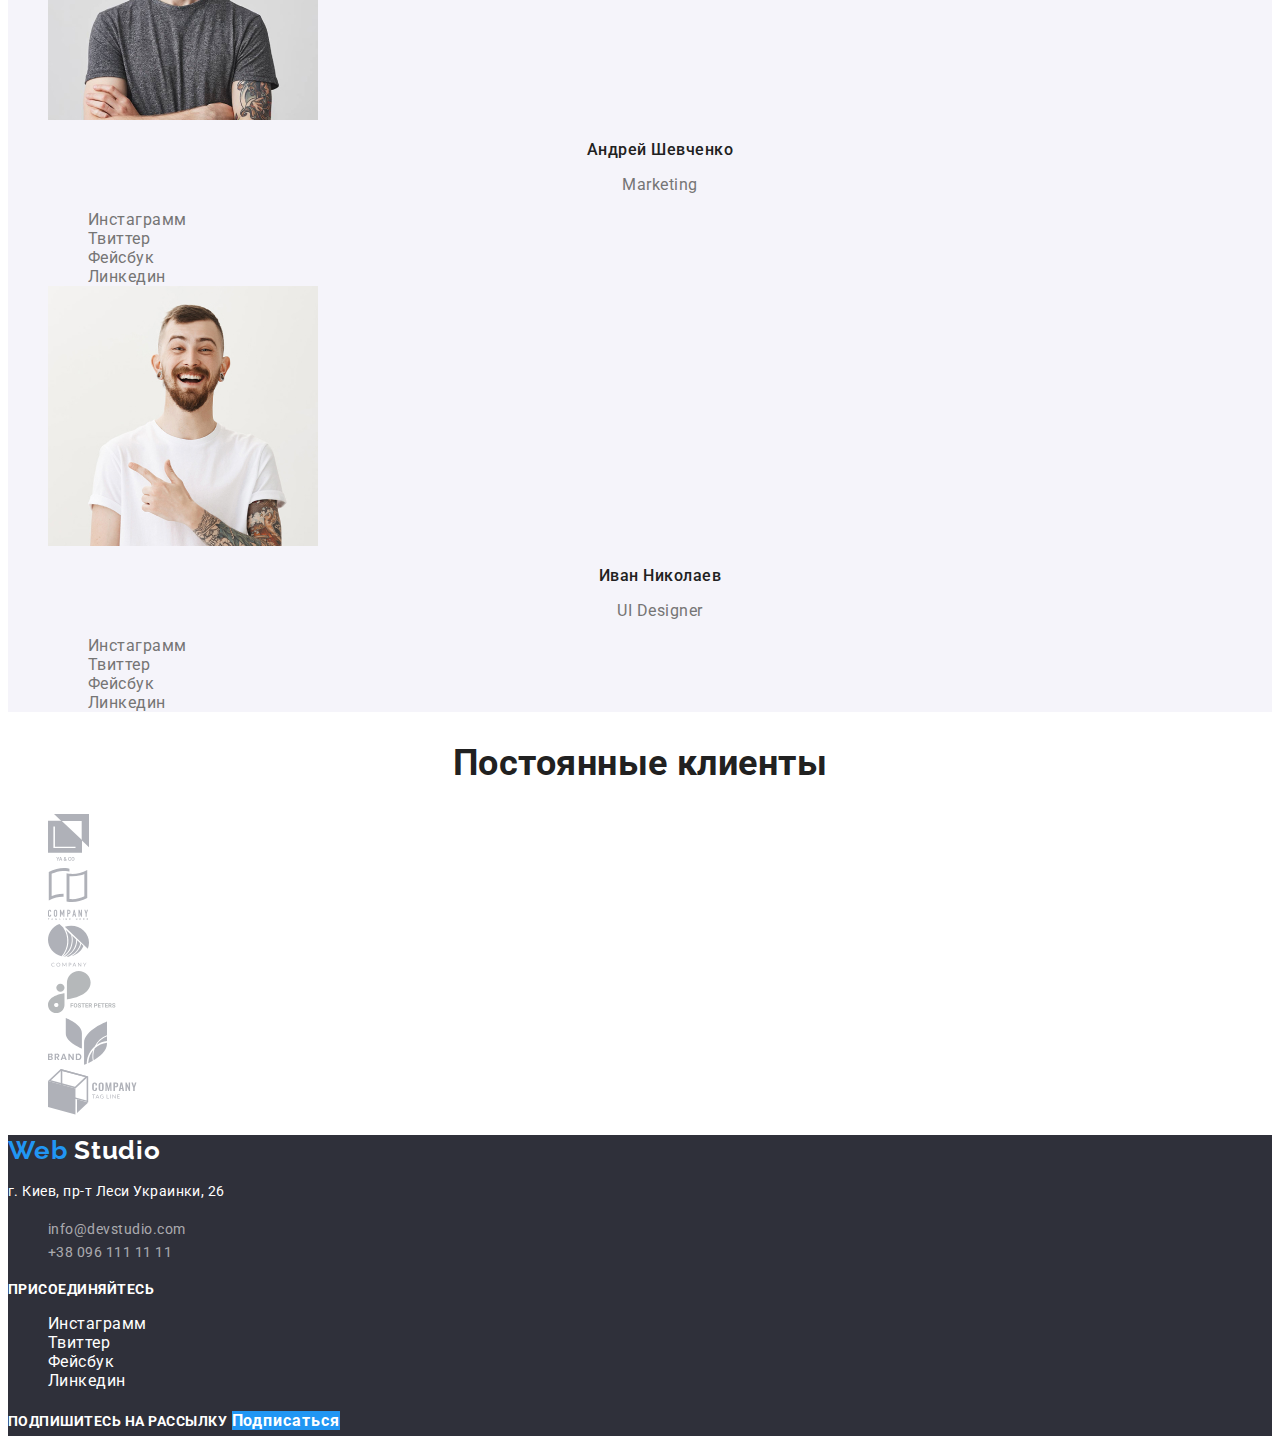
==== commit 6442c8b5: "Добавляет стили на страницу Студии" ====
--- a/index.html
+++ b/index.html
@@ -51,7 +51,7 @@
       </section>
 
       <!-- Преимущества Студии-->
-      <section>
+      <section class="advantages">
         <!-- заголовок скрыть в css-->
         <h2>Преимущества Студии</h2>
 
@@ -208,7 +208,7 @@
 
       <!--Постоянные клиенты-->
       <section>
-        <h2>Постоянные клиенты</h2>
+        <h2 class="customer-title">Постоянные клиенты</h2>
 
         <ul class="customer">
           <li>
@@ -234,20 +234,20 @@
     </main>
 
     <!-- Футер -->
-    <footer>
-      <div>
-        <a href="./" class="logo"> <span class="logo-web">Web</span>Studio </a>
+    <footer class="footer">
+      <div class="navigation">
+        <a href="./" class="logo"> <span class="logo-web">Web</span> Studio </a>
         <address>
           <p>г. Киев, пр-т Леси Украинки, 26</p>
 
           <ul>
             <li>
-              <a href="mailto:info@devstudio.com " class="contacts"
+              <a href="mailto:info@devstudio.com " class="footer-contacts"
                 >info@devstudio.com</a
               >
             </li>
             <li>
-              <a href="tel:+380961111111 " class="contacts"
+              <a href="tel:+380961111111 " class="footer-contacts"
                 >+38 096 111 11 11
               </a>
             </li>
@@ -257,18 +257,26 @@
 
       <div>
         <b>Присоединяйтесь</b>
-        <ul class="networks">
-          <li>
-            <a href="" aria-label="Ссылка на Инстаграмм">Инстаграмм</a>
-          </li>
-          <li>
-            <a href="" aria-label="Ссылка на Твиттер">Твиттер</a>
-          </li>
-          <li>
-            <a href="" aria-label="Ссылка на Фейсбук">Фейсбук</a>
-          </li>
-          <li>
-            <a href="" aria-label="Ссылка на Линкедин">Линкедин</a>
+        <ul>
+          <li>
+            <a href="" aria-label="Ссылка на Инстаграмм" class="networks"
+              >Инстаграмм</a
+            >
+          </li>
+          <li>
+            <a href="" aria-label="Ссылка на Твиттер" class="networks"
+              >Твиттер</a
+            >
+          </li>
+          <li>
+            <a href="" aria-label="Ссылка на Фейсбук" class="networks"
+              >Фейсбук</a
+            >
+          </li>
+          <li>
+            <a href="" aria-label="Ссылка на Линкедин" class="networks"
+              >Линкедин</a
+            >
           </li>
         </ul>
       </div>
--- a/css/main.css
+++ b/css/main.css
@@ -17,6 +17,7 @@
   background-color: #ffffff;
   color: var(--main-text-color);
   font-family: Roboto, sans-serif;
+  letter-spacing: 0.03em;
 }
 
 ul {
@@ -31,6 +32,13 @@
 .navigation a {
   color: var(--secondary-text-color);
   text-decoration: none;
+  font-weight: 500;
+  font-size: 14px;
+  line-height: 1.14;
+}
+
+.nav-link {
+  letter-spacing: 0.02em;
 }
 
 .nav-link:hover,
@@ -39,9 +47,14 @@
 }
 
 /* ---логотип--- */
-.logo {
+.navigation .logo {
   font-family: Raleway, sans-serif;
-}
+  font-weight: 700;
+  font-size: 26px;
+  line-height: 1.19;
+  letter-spacing: 0.03em;
+}
+
 .logo-web {
   color: var(--accent-color);
 }
@@ -49,6 +62,10 @@
 .contacts {
   color: var(--main-text-color);
   text-decoration: none;
+  font-weight: 500;
+  font-size: 14px;
+  line-height: 1.14;
+  letter-spacing: 0.02em;
 }
 
 .contacts:hover,
@@ -60,18 +77,58 @@
 .main-title {
   color: var(--title-text-color);
   background: #757575;
+  font-weight: 900;
+  font-size: 44px;
+  line-height: 1.36;
+  text-align: center;
+  letter-spacing: 0.06em;
+  text-transform: uppercase;
 }
 
 .button {
   color: var(--title-text-color);
   background-color: var(--accent-color);
   text-decoration: none;
+  font-family: inherit;
+  letter-spacing: 0.06em;
+  font-weight: bold;
+  font-size: 16px;
+  line-height: 1.87;
+  align-items: center;
+  text-align: center;
+}
+
+/* -------стилизация блока Преимущества Студии--------*/
+
+.advantages h3 {
+  font-weight: 700;
+  font-size: 14px;
+  line-height: 1.14;
+  text-transform: uppercase;
+}
+
+.advantages p {
+  font-weight: 400;
+  font-size: 14px;
+  line-height: 1.71;
 }
 
 /* -------стилизация блока Чем мы занимаемся--------*/
+.examples h2 {
+  font-weight: 700;
+  font-size: 36px;
+  line-height: 1.17;
+  text-align: center;
+}
+
 .examples h3 {
   color: var(--title-text-color);
   background: rgba(47, 48, 58, 0.8);
+  font-weight: 700;
+  font-size: 14px;
+  line-height: 1.14;
+  text-align: center;
+  text-transform: uppercase;
 }
 
 /* ---------стилизацтя блока Сотрудники------------ */
@@ -79,6 +136,27 @@
   background-color: #f5f4fa;
 }
 
+.staff h2 {
+  font-weight: 700;
+  font-size: 36px;
+  line-height: 1.17;
+  text-align: center;
+}
+
+.staff h3 {
+  font-weight: 500;
+  font-size: 16px;
+  line-height: 1.19;
+  text-align: center;
+}
+
+.staff p {
+  font-weight: 400;
+  font-size: 16px;
+  line-height: 1.19;
+  text-align: center;
+}
+
 .networks a {
   color: var(--main-text-color);
   text-decoration: none;
@@ -90,7 +168,57 @@
 }
 
 /* ----------стилизация блока Постоянные клиенты---------- */
+.customer-title {
+  font-weight: 700;
+  font-size: 36px;
+  line-height: 1.17;
+  text-align: center;
+}
+
 .customer a:hover,
 .customer a:focus {
   color: var(--accent-color);
 }
+
+/* ---------стилизация блока Футер------------ */
+.footer {
+  color: var(--title-text-color);
+  background-color: #2f303a;
+  font-style: normal;
+}
+
+.footer .logo {
+  color: var(--title-text-color);
+  letter-spacing: 0.03em;
+}
+
+.footer b {
+  font-weight: 700;
+  font-size: 14px;
+  line-height: 1.14;
+  text-transform: uppercase;
+}
+
+.footer address {
+  font-style: normal;
+  font-weight: 400;
+  font-size: 14px;
+  line-height: 1.71;
+}
+
+.footer .footer-contacts {
+  color: rgba(255, 255, 255, 0.6);
+  font-weight: 400;
+  font-size: 14px;
+  line-height: 1.71;
+}
+
+.footer .networks {
+  color: var(--title-text-color);
+  text-decoration: none;
+}
+
+.footer .networks:hover,
+.footer .networks:focus {
+  color: var(--accent-color);
+}
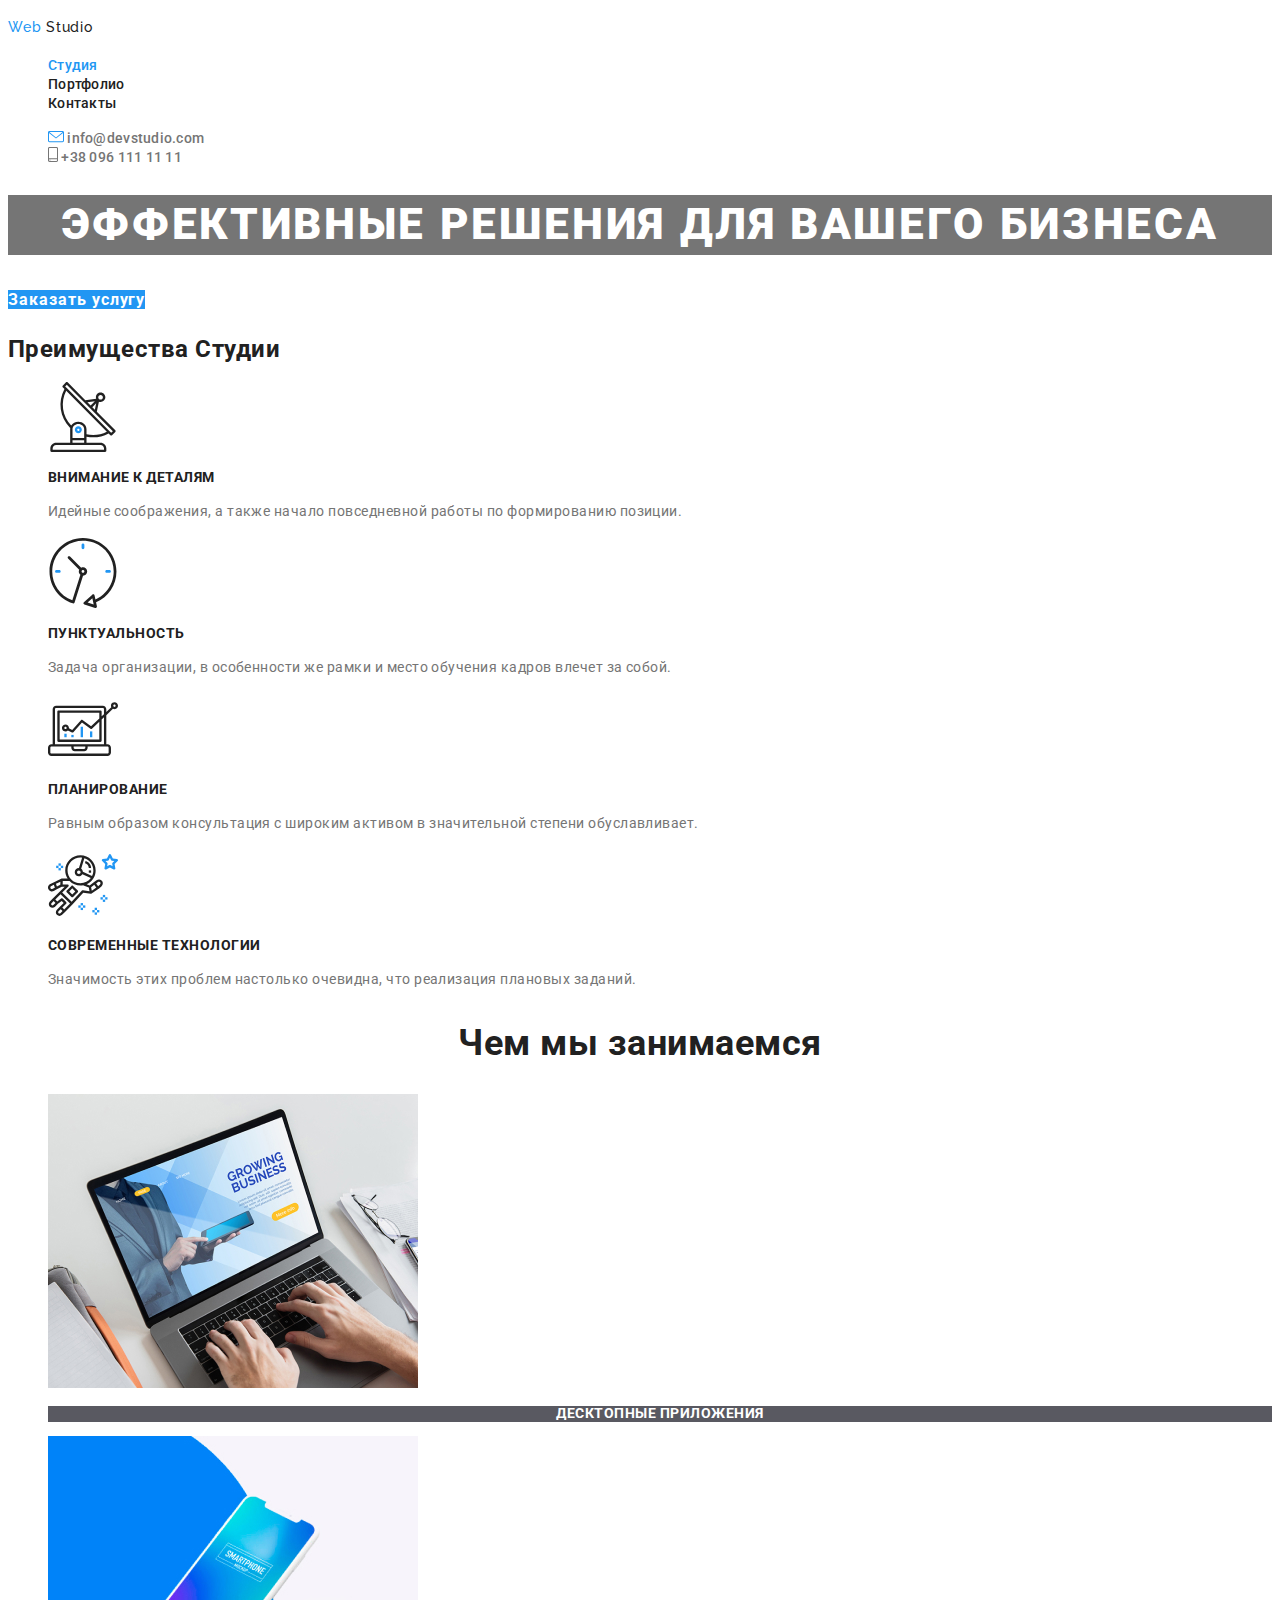
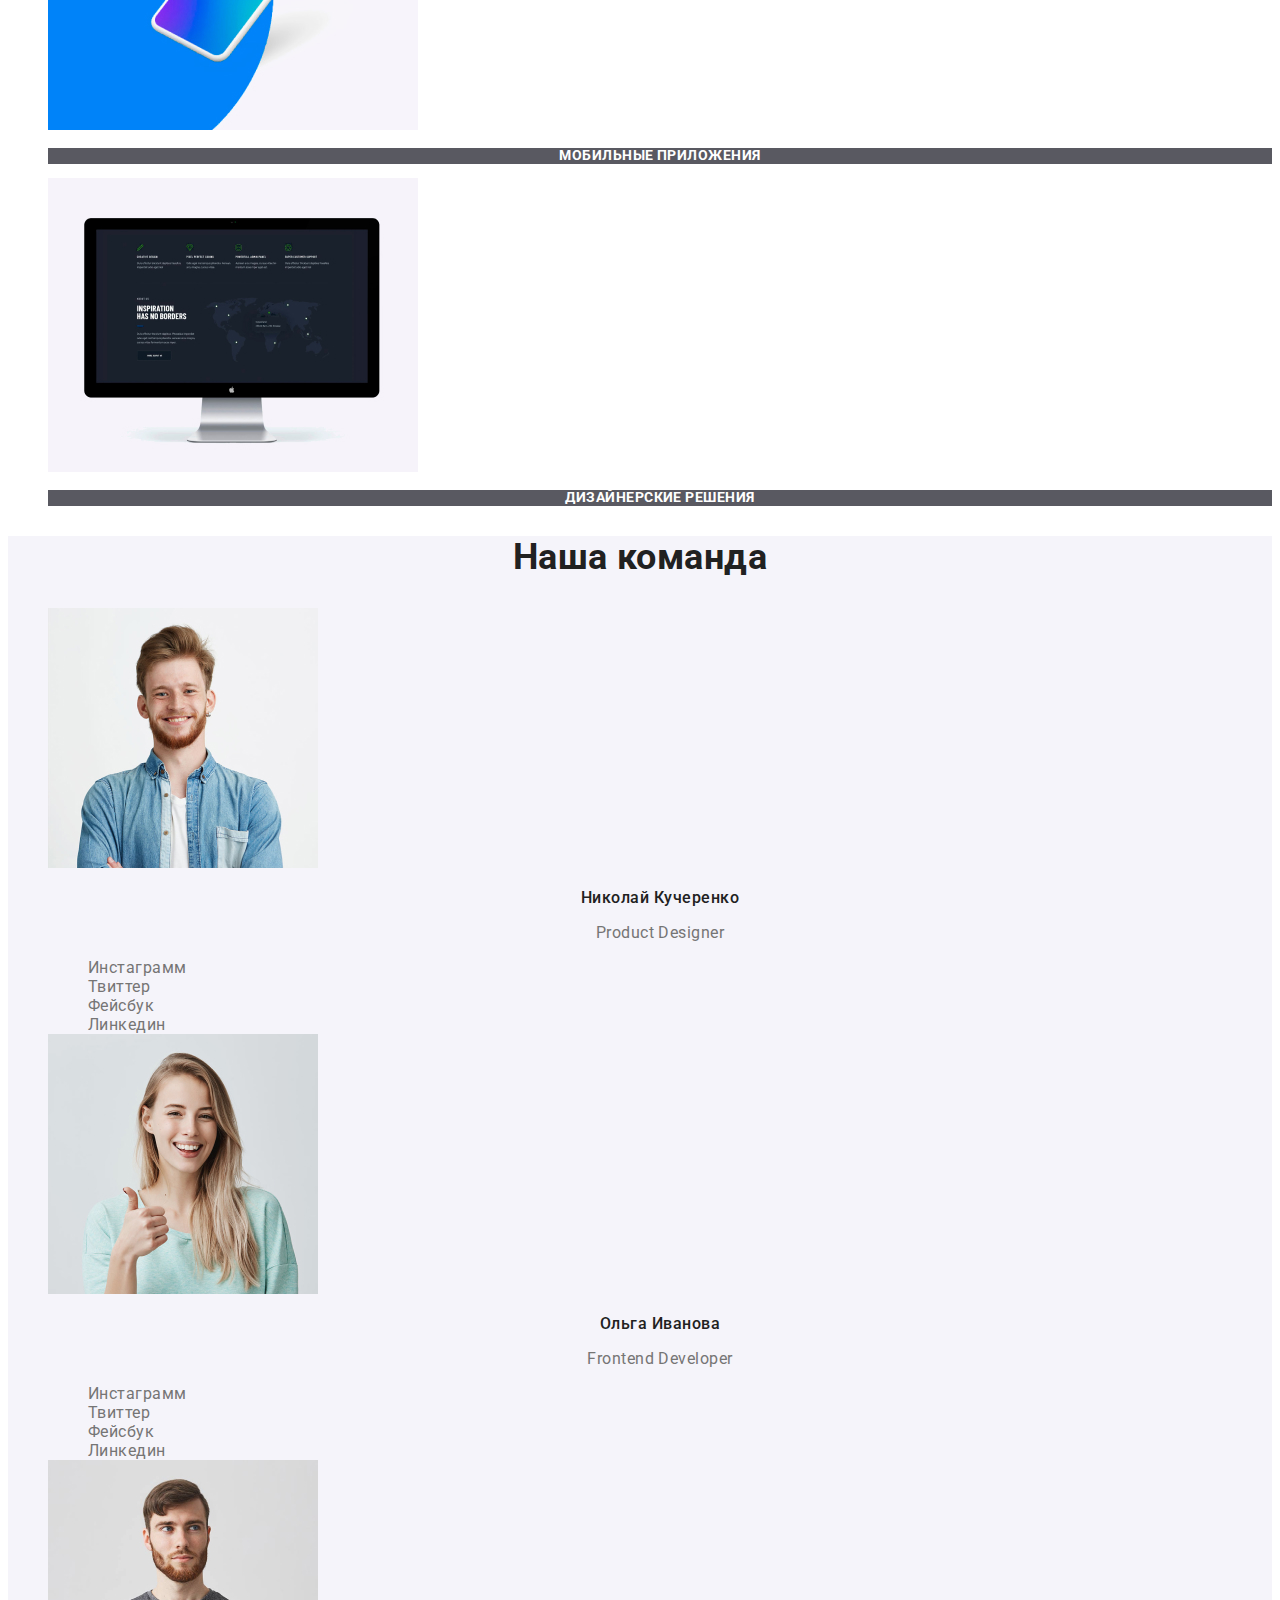
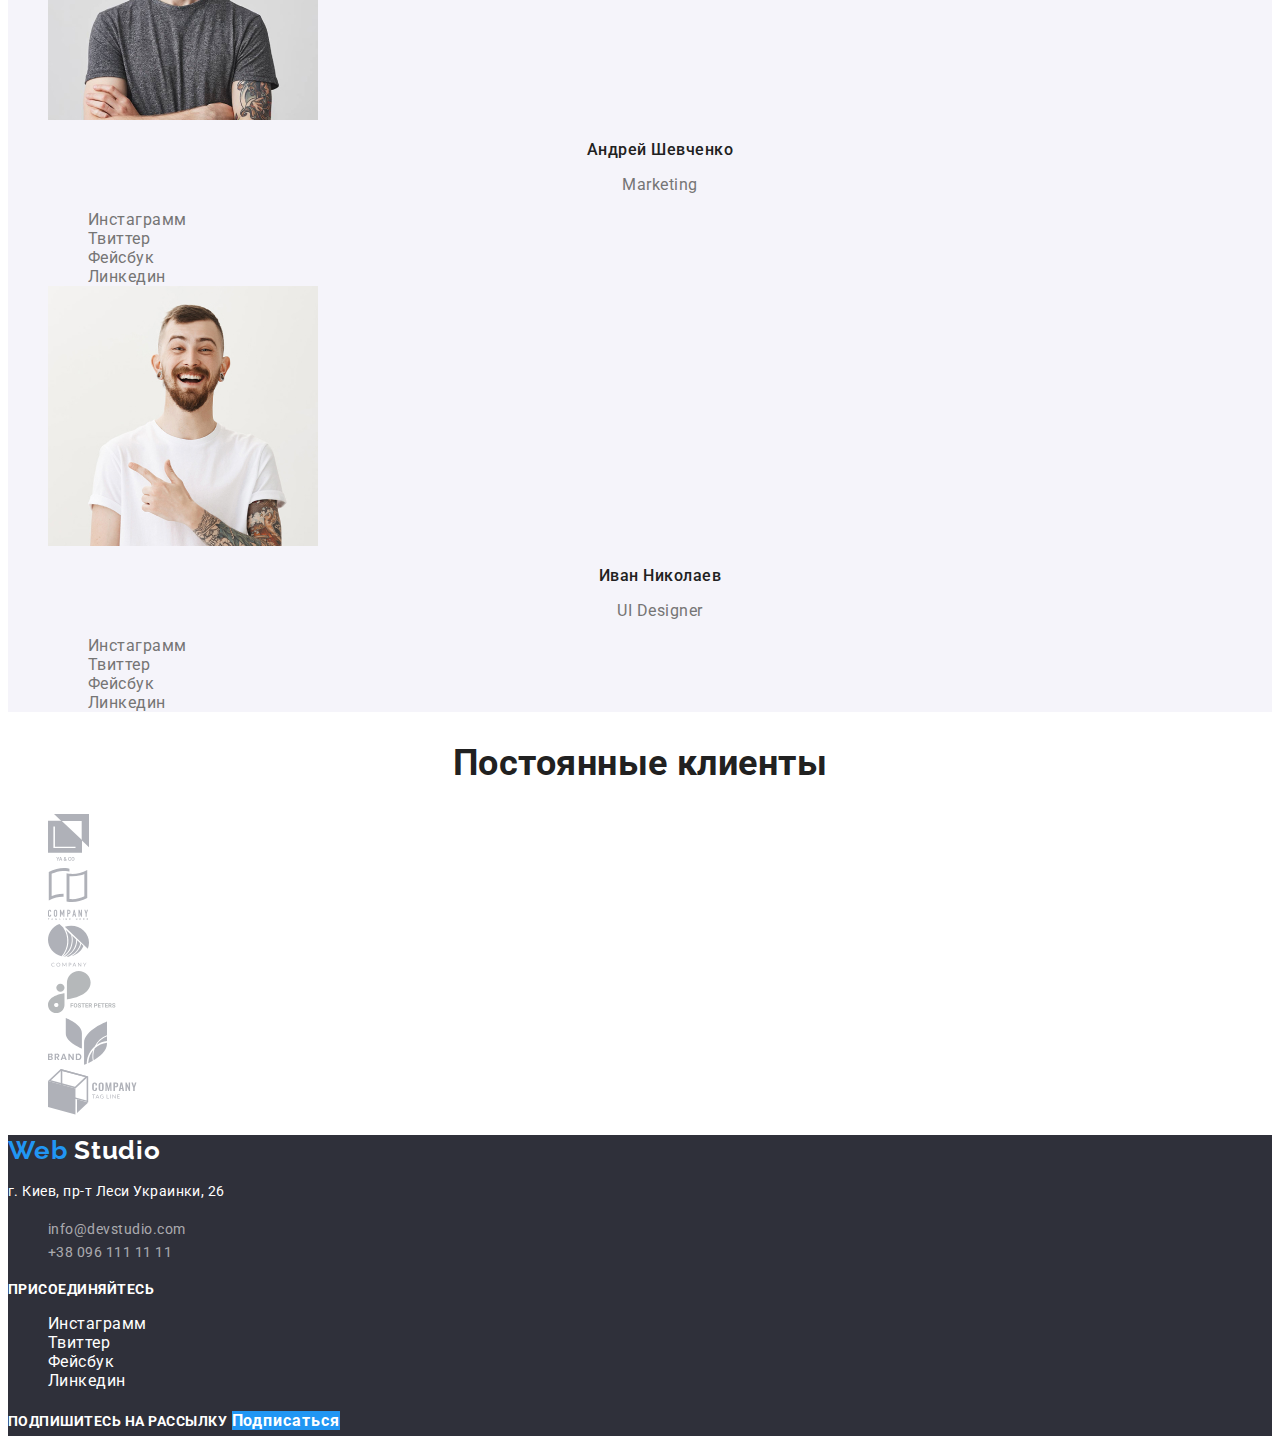
==== commit 05e3f46f: "Добавляет стили страницы Портфолио" ====
--- a/index.html
+++ b/index.html
@@ -20,7 +20,7 @@
           <a href="./"> <span class="logo-web">Web</span> Studio </a>
         </div>
         <ul>
-          <li><a href="" class="nav-link">Студия</a></li>
+          <li><a href="" class="nav-link current">Студия</a></li>
           <li><a href="./portfolio.html" class="nav-link">Портфолио</a></li>
           <li><a href="" class="nav-link">Контакты</a></li>
         </ul>
--- a/css/main.css
+++ b/css/main.css
@@ -28,7 +28,7 @@
 h3 {
   color: var(--secondary-text-color);
 }
-/* ------стилизация шапки сайта------- */
+/* ----------стилизация шапки сайта----------- */
 .navigation a {
   color: var(--secondary-text-color);
   text-decoration: none;
@@ -39,6 +39,10 @@
 
 .nav-link {
   letter-spacing: 0.02em;
+}
+
+.nav-link.current {
+  color: var(--accent-color);
 }
 
 .nav-link:hover,
@@ -91,7 +95,7 @@
   text-decoration: none;
   font-family: inherit;
   letter-spacing: 0.06em;
-  font-weight: bold;
+  font-weight: 700;
   font-size: 16px;
   line-height: 1.87;
   align-items: center;
@@ -180,7 +184,7 @@
   color: var(--accent-color);
 }
 
-/* ---------стилизация блока Футер------------ */
+/* -----------стилизация блока Футер---------------- */
 .footer {
   color: var(--title-text-color);
   background-color: #2f303a;
@@ -222,3 +226,48 @@
 .footer .networks:focus {
   color: var(--accent-color);
 }
+
+/* -----------------------стилизация страницы Портфолио------------------------------ */
+.portfolio a {
+  text-decoration: none;
+}
+
+.portfolio-button {
+  color: var(--secondary-text-color);
+  background-color: v#F5F4FA;
+  text-decoration: none;
+  font-family: inherit;
+  letter-spacing: 0.06em;
+  font-weight: 500;
+  font-size: 16px;
+  line-height: 1.62;
+  text-align: center;
+}
+
+.portfolio-button:hover,
+.portfolio-button:focus {
+  color: var(--title-text-color);
+  background-color: var(--accent-color);
+}
+
+.gallery h2 {
+  font-weight: 700;
+  font-size: 18px;
+  line-height: 2;
+  letter-spacing: 0.06em;
+}
+
+.gallery p {
+  color: var(--main-text-color);
+  font-weight: 400;
+  font-size: 16px;
+  line-height: 1.87;
+}
+
+.gallery .text {
+  color: var(--title-text-color);
+  background: rgba(33, 150, 243, 0.9);
+  font-weight: 400;
+  font-size: 18px;
+  line-height: 1.56;
+}
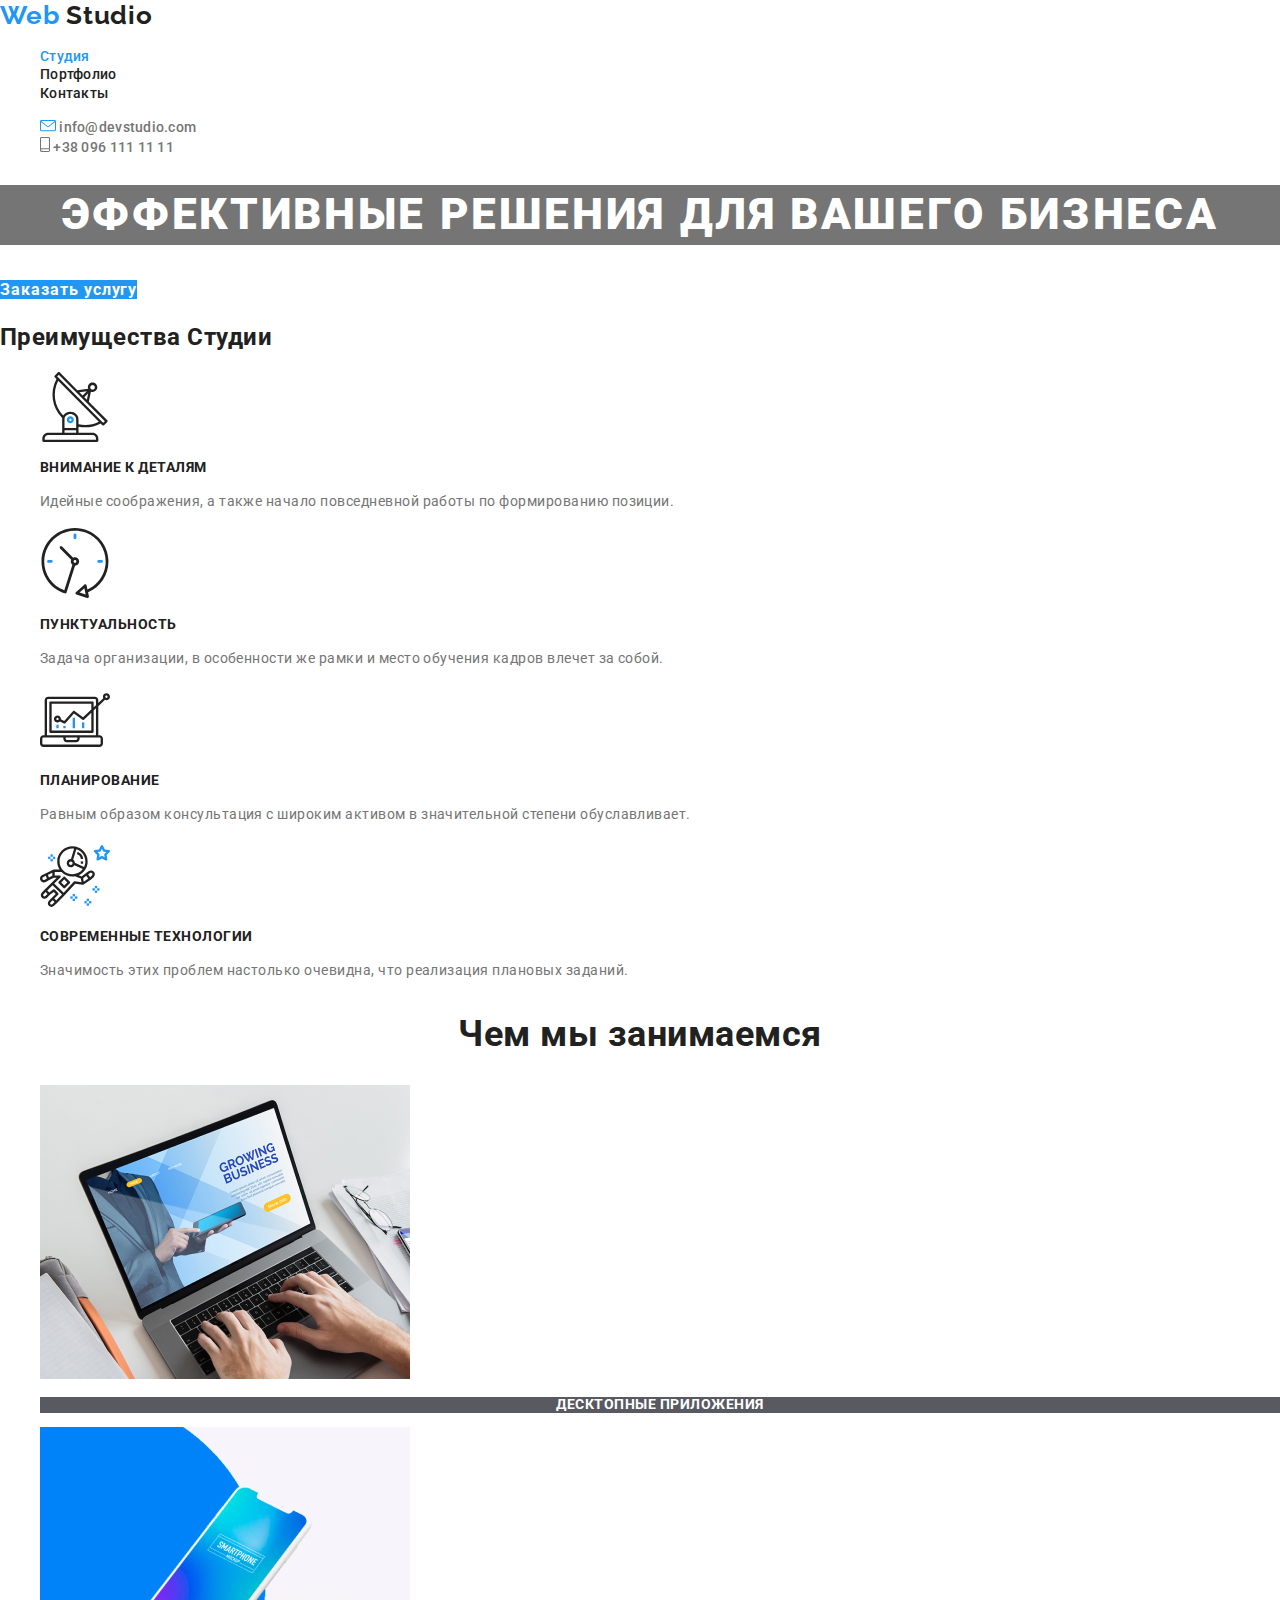
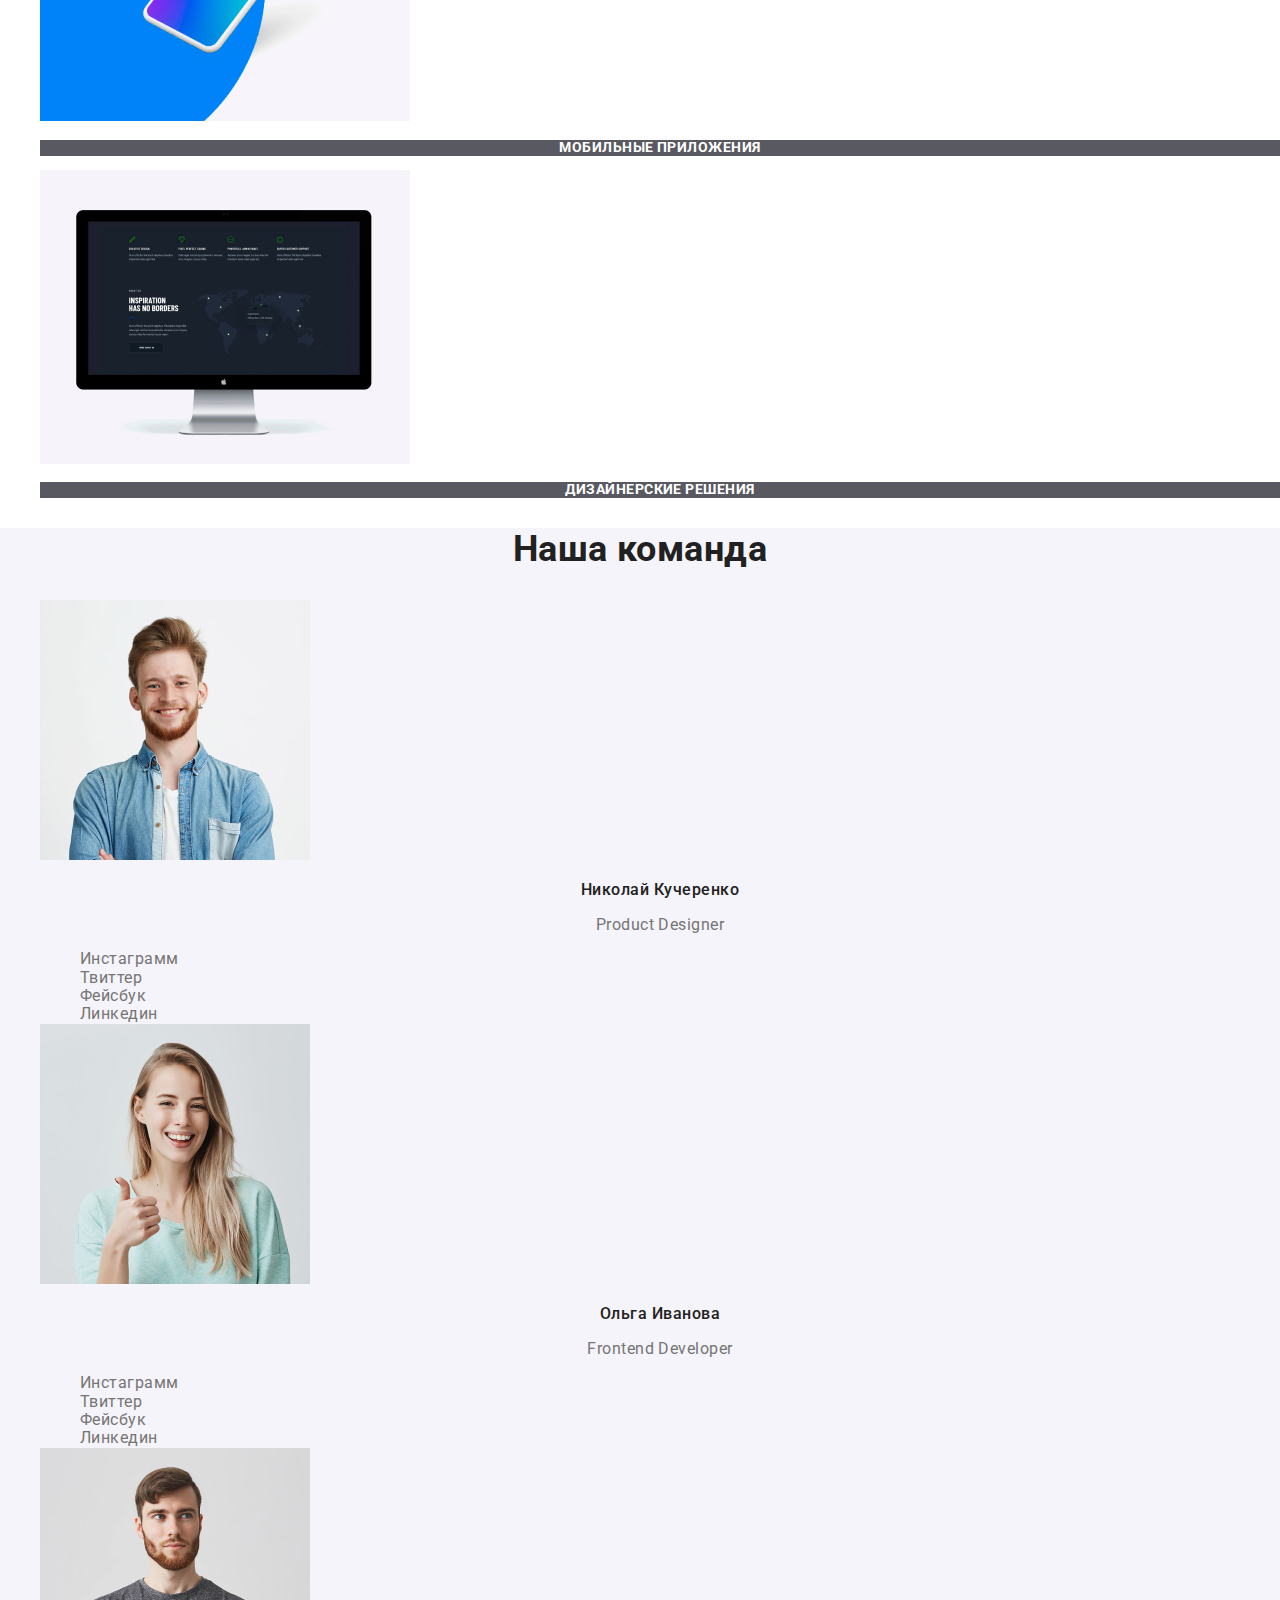
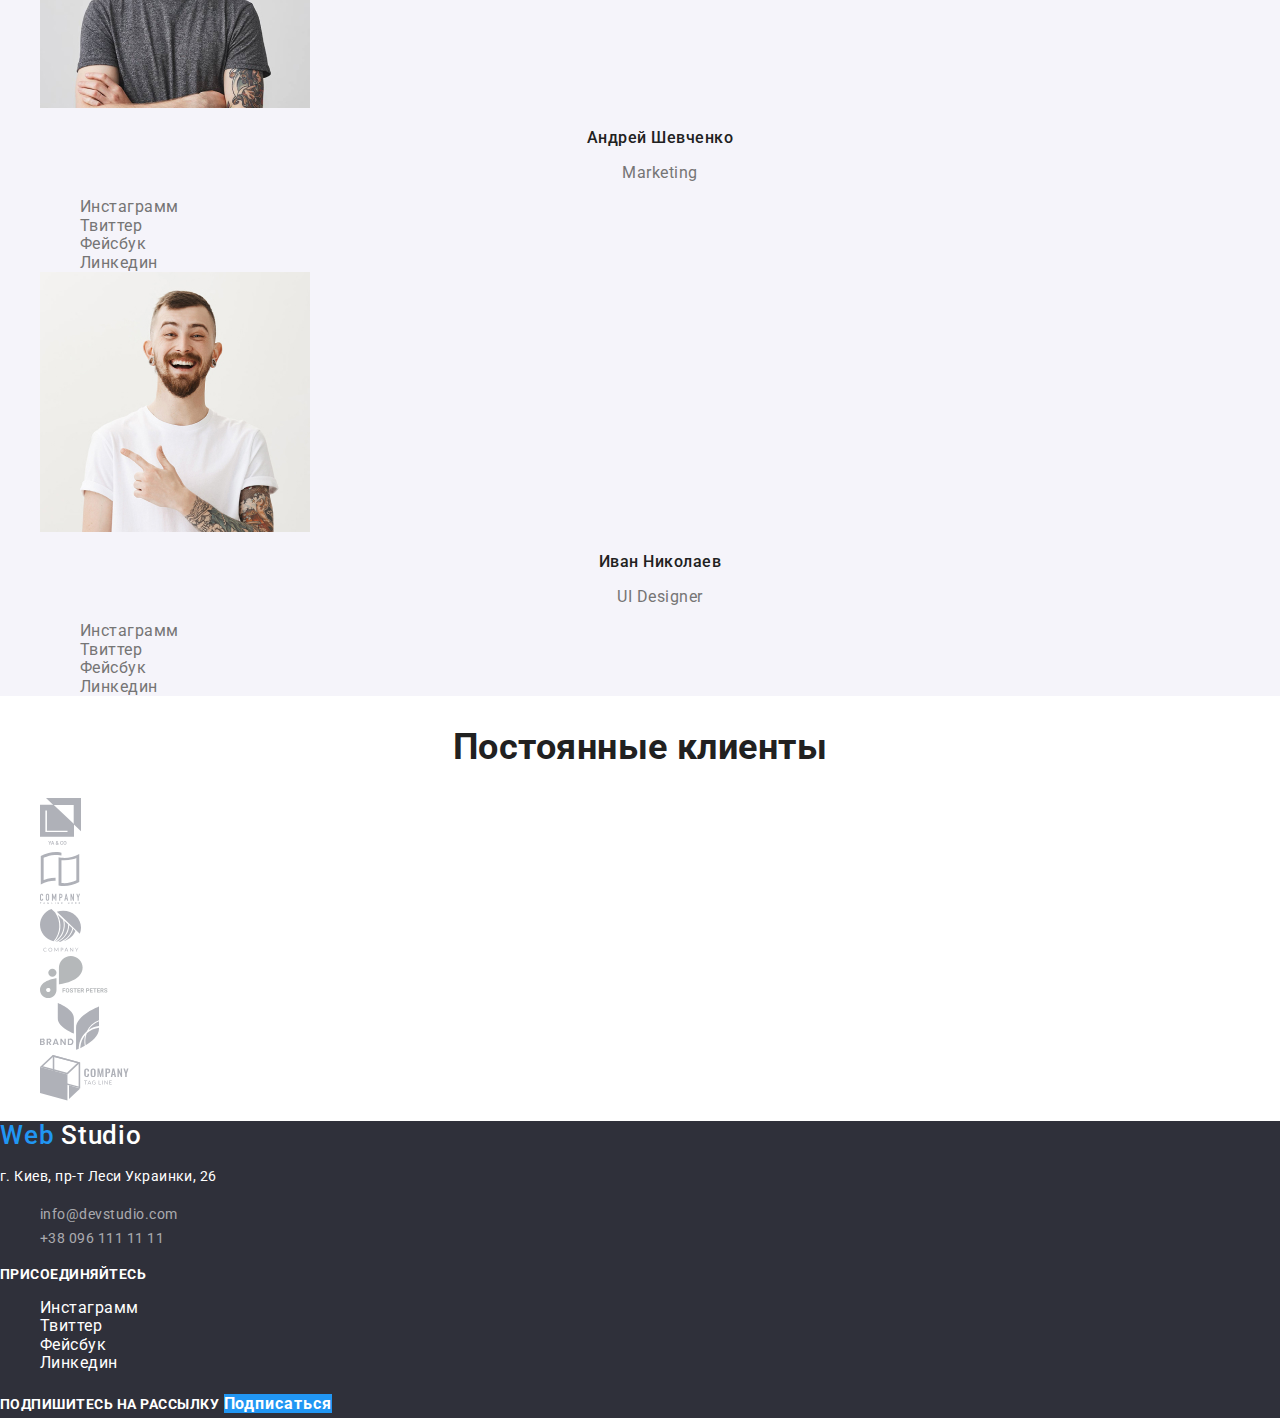
==== commit 25b862a3: "Добавляет файл normalize" ====
--- a/index.html
+++ b/index.html
@@ -4,6 +4,7 @@
     <meta charset="UTF-8" />
     <meta name="viewport" content="width=device-width, initial-scale=1.0" />
     <title>WebStudio</title>
+    <link rel="stylesheet" href="./css/normalize.css" />
     <link
       href="https://fonts.googleapis.com/css2?family=Raleway:wght@700&family=Roboto:wght@400;500;700;900&display=swap"
       rel="stylesheet"
--- a/css/main.css
+++ b/css/main.css
@@ -51,7 +51,7 @@
 }
 
 /* ---логотип--- */
-.navigation .logo {
+.navigation .logo a {
   font-family: Raleway, sans-serif;
   font-weight: 700;
   font-size: 26px;
@@ -194,6 +194,7 @@
 .footer .logo {
   color: var(--title-text-color);
   letter-spacing: 0.03em;
+  font-size: 26px;
 }
 
 .footer b {
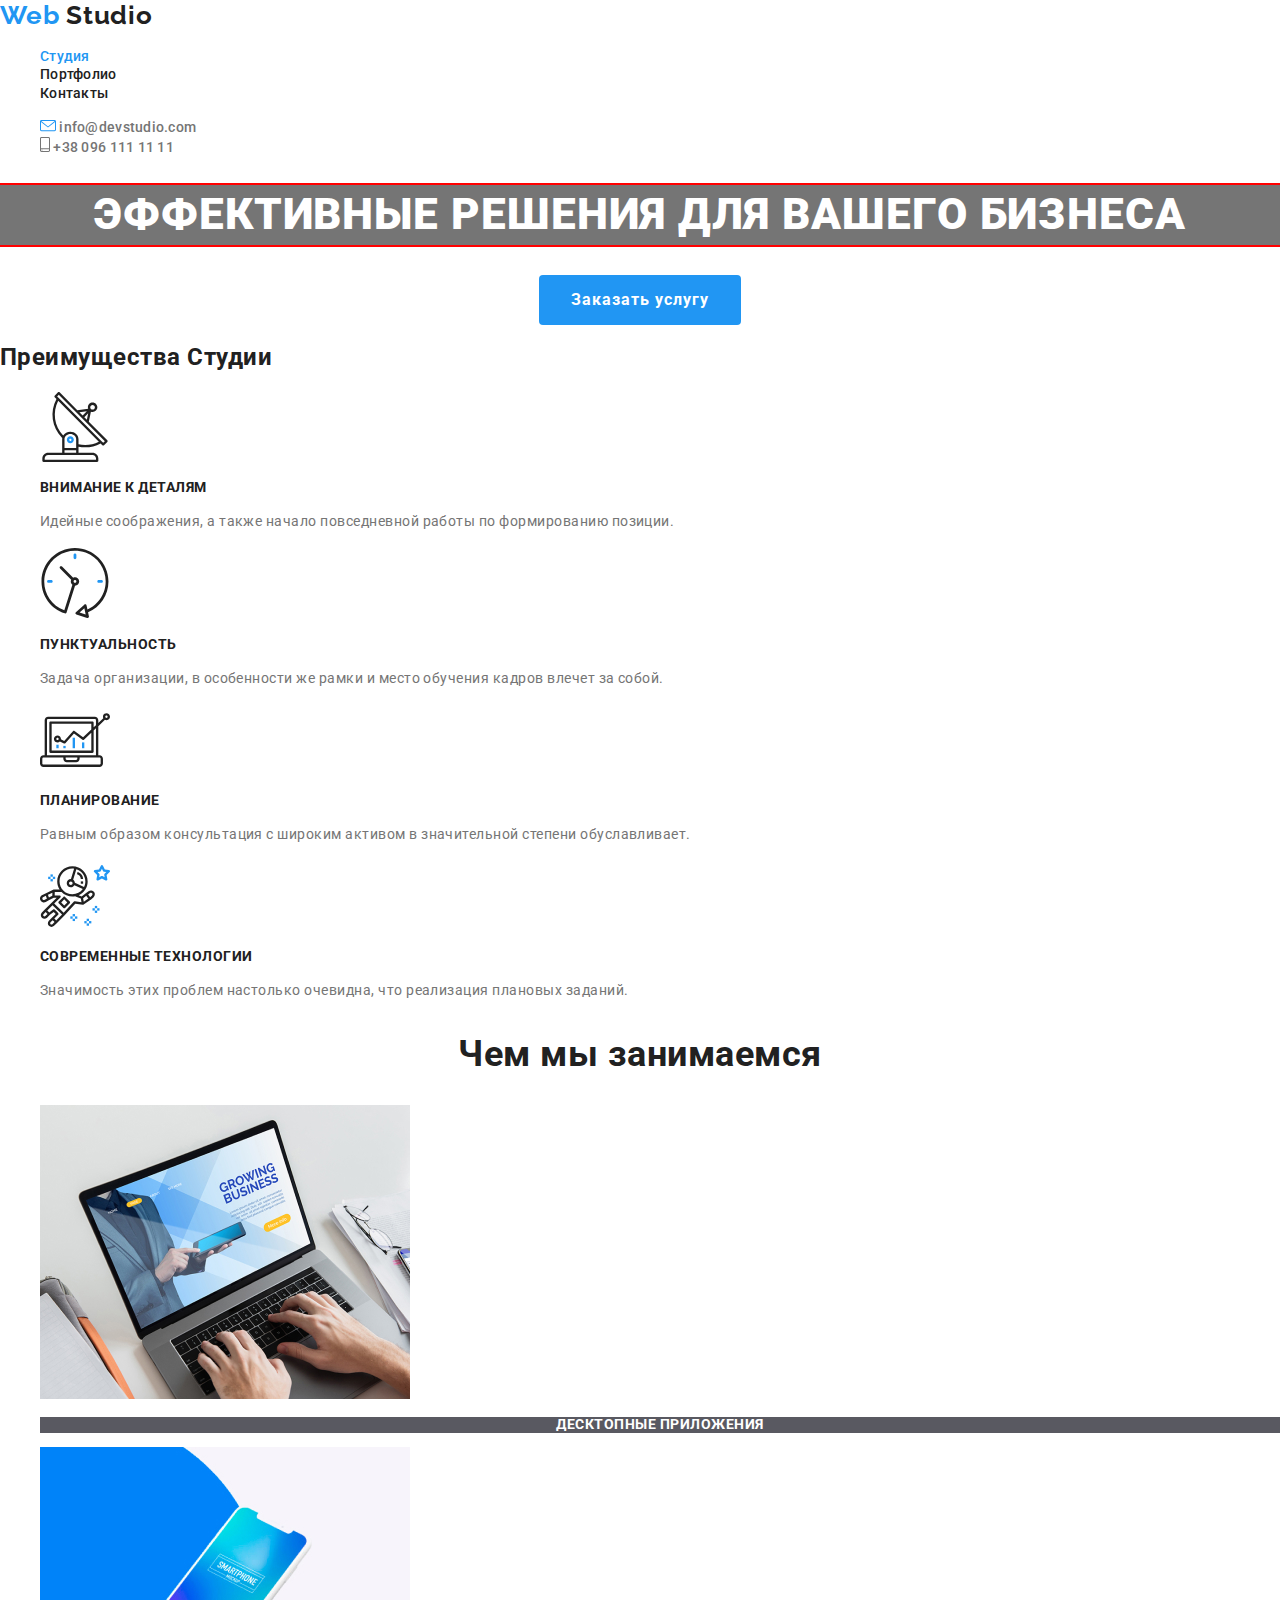
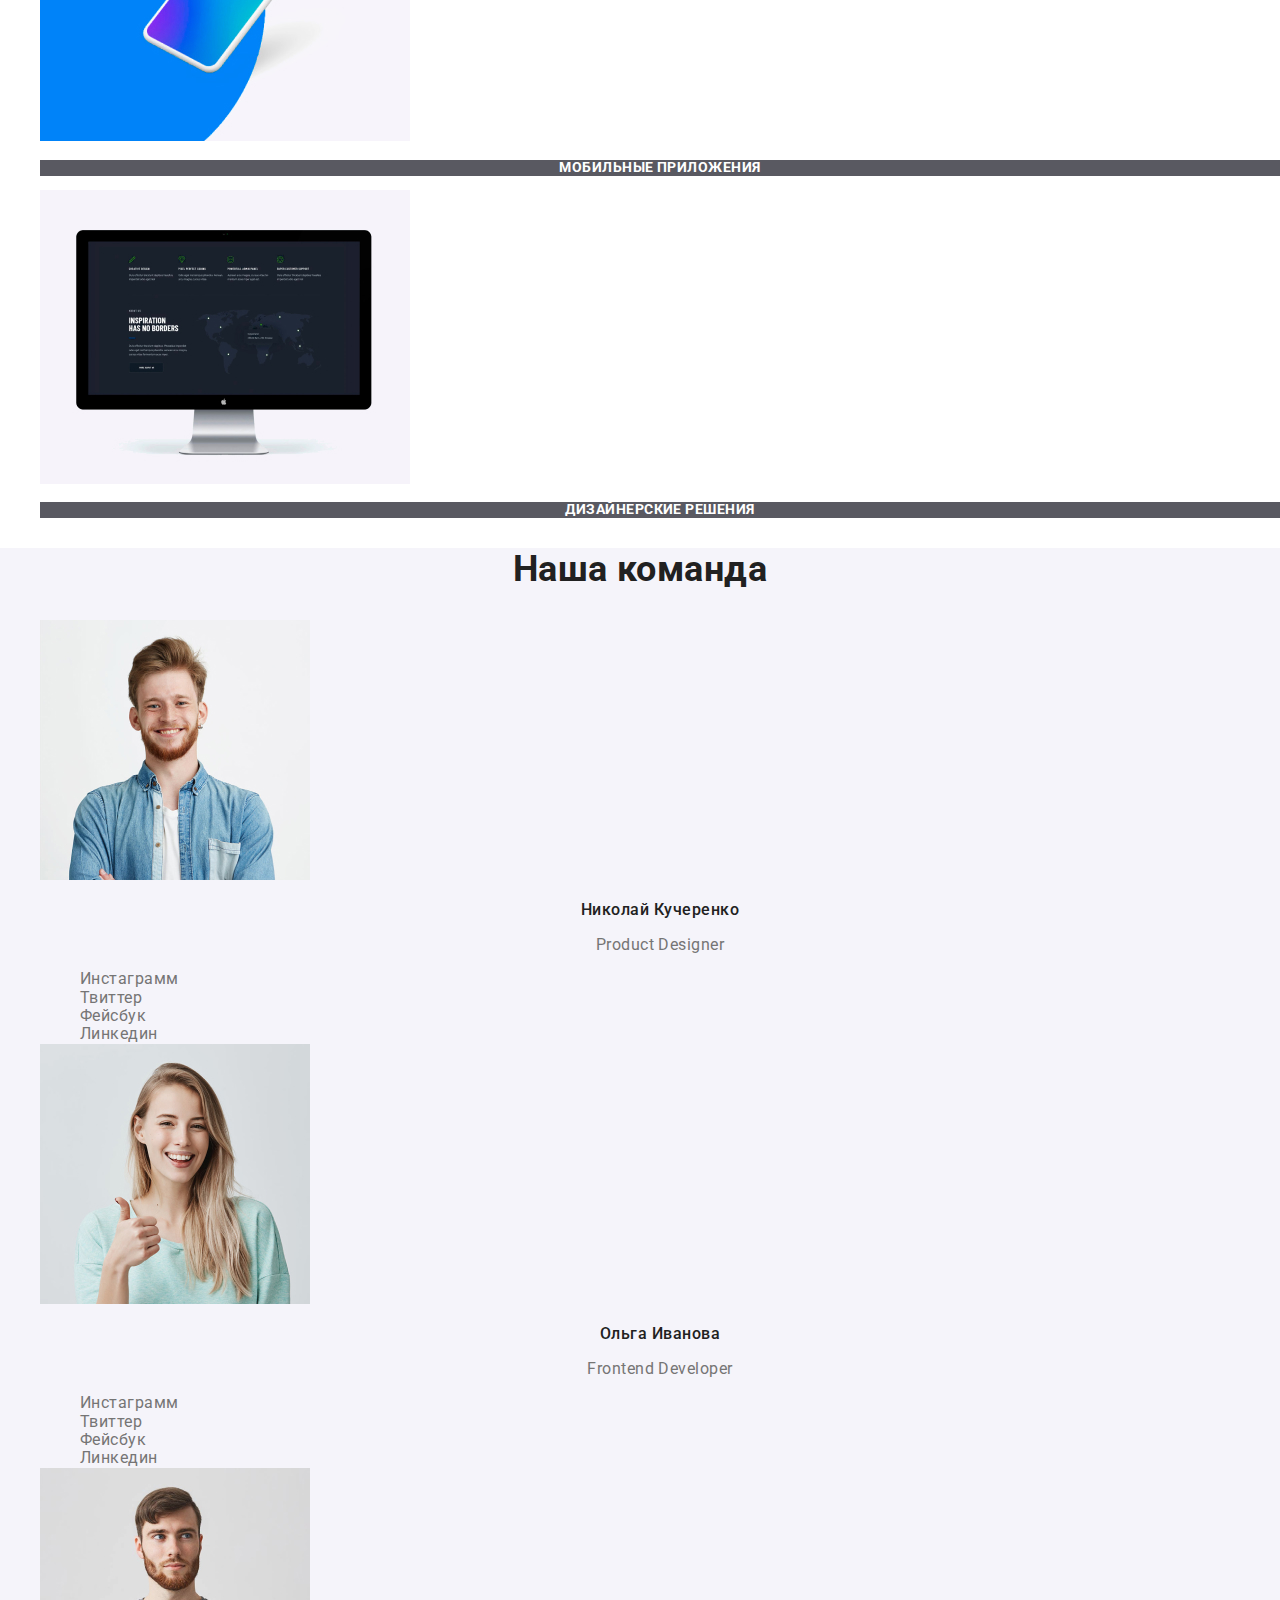
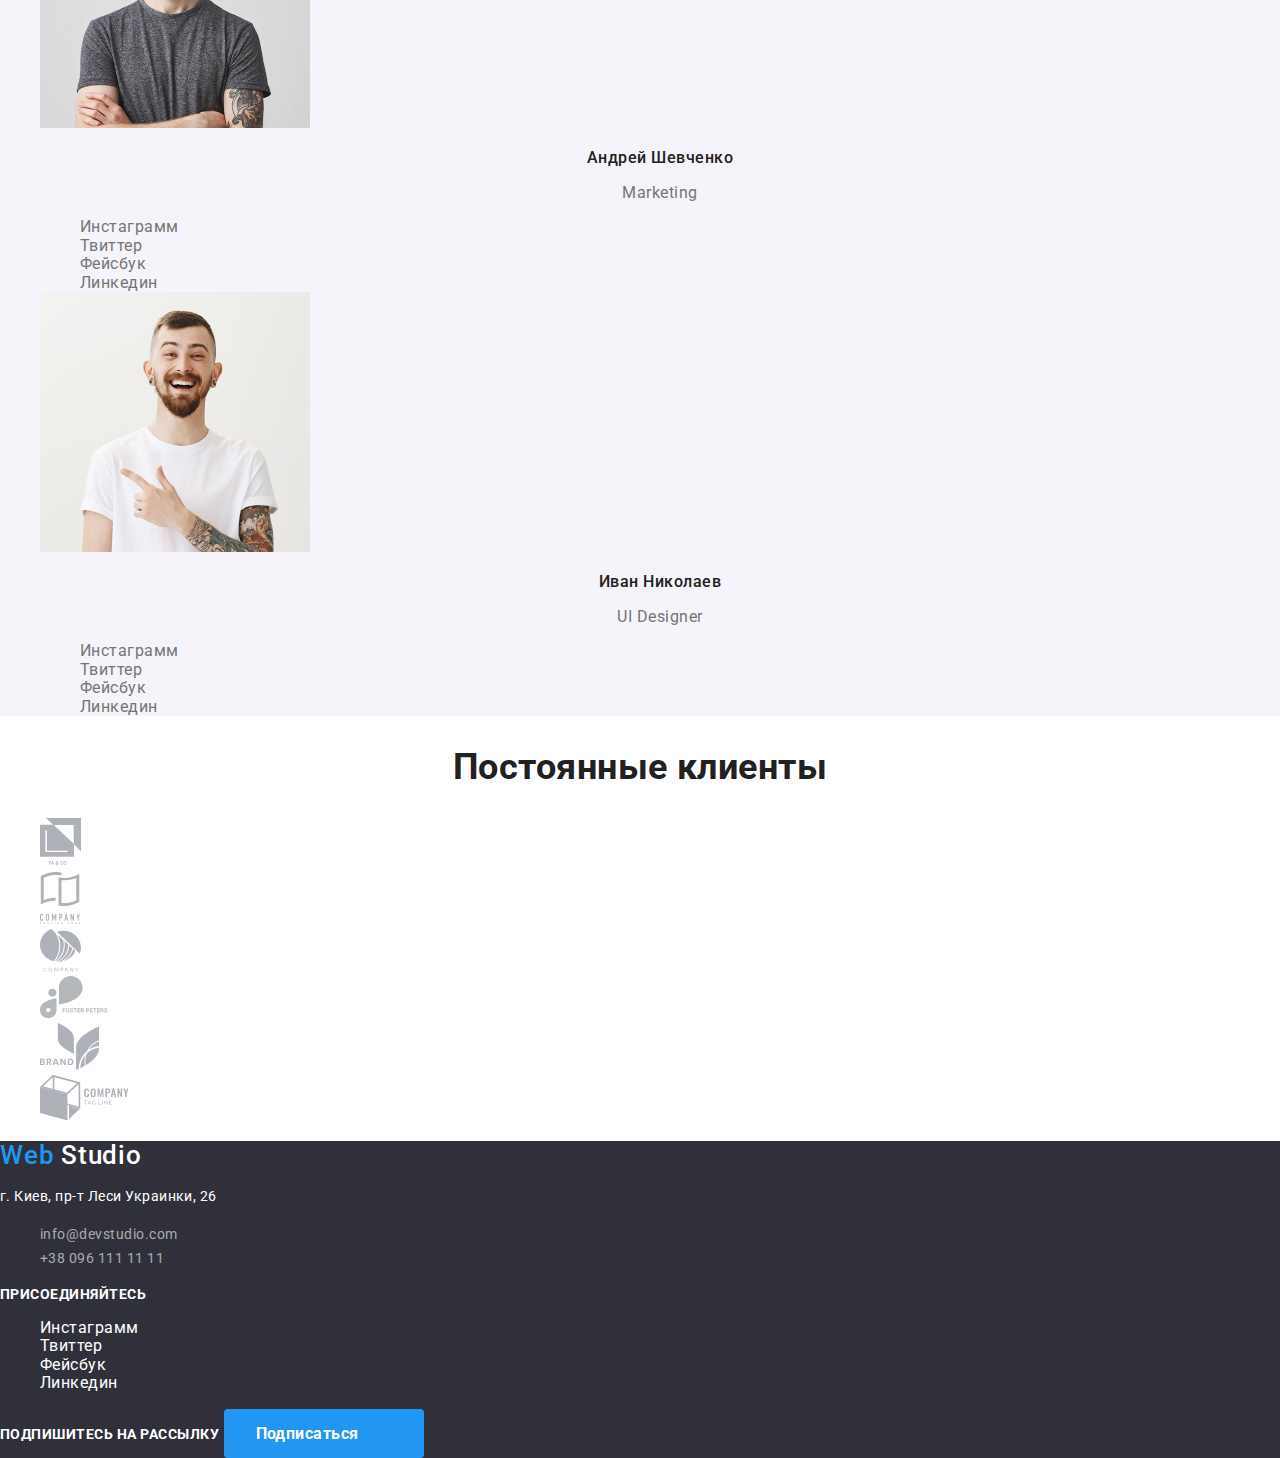
==== commit b99b8587: "Редактирует кнопку" ====
--- a/index.html
+++ b/index.html
@@ -4,10 +4,13 @@
     <meta charset="UTF-8" />
     <meta name="viewport" content="width=device-width, initial-scale=1.0" />
     <title>WebStudio</title>
-    <link rel="stylesheet" href="./css/normalize.css" />
     <link
       href="https://fonts.googleapis.com/css2?family=Raleway:wght@700&family=Roboto:wght@400;500;700;900&display=swap"
       rel="stylesheet"
+    />
+    <link
+      rel="stylesheet"
+      href="https://cdnjs.cloudflare.com/ajax/libs/modern-normalize/0.7.0/modern-normalize.min.css"
     />
     <link rel="stylesheet" href="./css/main.css" />
   </head>
@@ -46,7 +49,7 @@
 
     <main>
       <!-- Герой-->
-      <section>
+      <section class="hero">
         <h1 class="main-title">Эффективные решения для вашего бизнеса</h1>
         <a href="#" class="button">Заказать услугу</a>
       </section>
--- a/css/main.css
+++ b/css/main.css
@@ -78,28 +78,37 @@
 }
 
 /* ------------стилизация Героя------------ */
+.hero {
+  text-align: center;
+  letter-spacing: 0.06em;
+}
+
 .main-title {
   color: var(--title-text-color);
   background: #757575;
   font-weight: 900;
   font-size: 44px;
   line-height: 1.36;
-  text-align: center;
-  letter-spacing: 0.06em;
-  text-transform: uppercase;
+  text-transform: uppercase;
+
+  outline: 2px solid red;
 }
 
 .button {
+  display: inline-block;
+  border-radius: 4px;
+  padding: 10px 32px;
+  min-width: 200px;
+
   color: var(--title-text-color);
   background-color: var(--accent-color);
-  text-decoration: none;
-  font-family: inherit;
-  letter-spacing: 0.06em;
+
+  text-decoration: none;
+
   font-weight: 700;
   font-size: 16px;
   line-height: 1.87;
   align-items: center;
-  text-align: center;
 }
 
 /* -------стилизация блока Преимущества Студии--------*/
